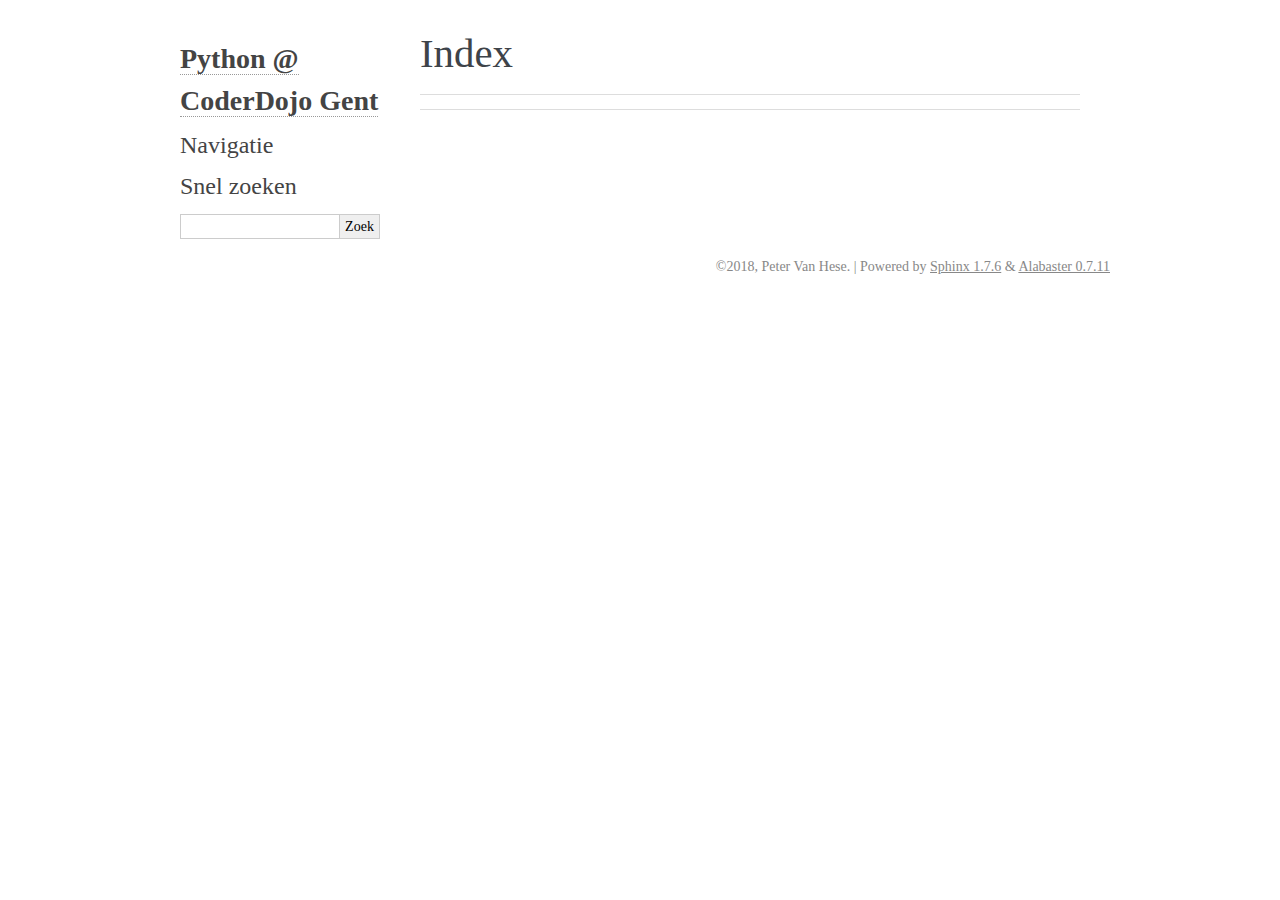
==== docs/_build/html/genindex.html @ 2eeec35a "Init" ====
<!DOCTYPE html PUBLIC "-//W3C//DTD XHTML 1.0 Transitional//EN"
  "http://www.w3.org/TR/xhtml1/DTD/xhtml1-transitional.dtd">

<html xmlns="http://www.w3.org/1999/xhtml" lang="nl">
  <head>
    <meta http-equiv="X-UA-Compatible" content="IE=Edge" />
    <meta http-equiv="Content-Type" content="text/html; charset=utf-8" />
    <title>Index &#8212; Python @ CoderDojo Gent  documentatie</title>
    <link rel="stylesheet" href="_static/alabaster.css" type="text/css" />
    <link rel="stylesheet" href="_static/pygments.css" type="text/css" />
    <script type="text/javascript" id="documentation_options" data-url_root="./" src="_static/documentation_options.js"></script>
    <script type="text/javascript" src="_static/jquery.js"></script>
    <script type="text/javascript" src="_static/underscore.js"></script>
    <script type="text/javascript" src="_static/doctools.js"></script>
    <script type="text/javascript" src="_static/translations.js"></script>
    <link rel="index" title="Index" href="#" />
    <link rel="search" title="Zoeken" href="search.html" />
   
  <link rel="stylesheet" href="_static/custom.css" type="text/css" />
  
  
  <meta name="viewport" content="width=device-width, initial-scale=0.9, maximum-scale=0.9" />

  </head><body>
  

    <div class="document">
      <div class="documentwrapper">
        <div class="bodywrapper">
          

          <div class="body" role="main">
            

<h1 id="index">Index</h1>

<div class="genindex-jumpbox">
 
</div>


          </div>
          
        </div>
      </div>
      <div class="sphinxsidebar" role="navigation" aria-label="main navigation">
        <div class="sphinxsidebarwrapper">
<h1 class="logo"><a href="index.html">Python @ CoderDojo Gent</a></h1>








<h3>Navigatie</h3>

<div class="relations">
<h3>Related Topics</h3>
<ul>
  <li><a href="index.html">Documentation overview</a><ul>
  </ul></li>
</ul>
</div>
<div id="searchbox" style="display: none" role="search">
  <h3>Snel zoeken</h3>
    <div class="searchformwrapper">
    <form class="search" action="search.html" method="get">
      <input type="text" name="q" />
      <input type="submit" value="Zoek" />
      <input type="hidden" name="check_keywords" value="yes" />
      <input type="hidden" name="area" value="default" />
    </form>
    </div>
</div>
<script type="text/javascript">$('#searchbox').show(0);</script>
        </div>
      </div>
      <div class="clearer"></div>
    </div>
    <div class="footer">
      &copy;2018, Peter Van Hese.
      
      |
      Powered by <a href="http://sphinx-doc.org/">Sphinx 1.7.6</a>
      &amp; <a href="https://github.com/bitprophet/alabaster">Alabaster 0.7.11</a>
      
    </div>

    

    
  </body>
</html>
---- docs/_build/html/_static/alabaster.css ----
@import url("basic.css");

/* -- page layout ----------------------------------------------------------- */

body {
    font-family: Georgia, serif;
    font-size: 17px;
    background-color: #fff;
    color: #000;
    margin: 0;
    padding: 0;
}


div.document {
    width: 940px;
    margin: 30px auto 0 auto;
}

div.documentwrapper {
    float: left;
    width: 100%;
}

div.bodywrapper {
    margin: 0 0 0 220px;
}

div.sphinxsidebar {
    width: 220px;
    font-size: 14px;
    line-height: 1.5;
}

hr {
    border: 1px solid #B1B4B6;
}

div.body {
    background-color: #fff;
    color: #3E4349;
    padding: 0 30px 0 30px;
}

div.body > .section {
    text-align: left;
}

div.footer {
    width: 940px;
    margin: 20px auto 30px auto;
    font-size: 14px;
    color: #888;
    text-align: right;
}

div.footer a {
    color: #888;
}

p.caption {
    font-family: inherit;
    font-size: inherit;
}


div.relations {
    display: none;
}


div.sphinxsidebar a {
    color: #444;
    text-decoration: none;
    border-bottom: 1px dotted #999;
}

div.sphinxsidebar a:hover {
    border-bottom: 1px solid #999;
}

div.sphinxsidebarwrapper {
    padding: 18px 10px;
}

div.sphinxsidebarwrapper p.logo {
    padding: 0;
    margin: -10px 0 0 0px;
    text-align: center;
}

div.sphinxsidebarwrapper h1.logo {
    margin-top: -10px;
    text-align: center;
    margin-bottom: 5px;
    text-align: left;
}

div.sphinxsidebarwrapper h1.logo-name {
    margin-top: 0px;
}

div.sphinxsidebarwrapper p.blurb {
    margin-top: 0;
    font-style: normal;
}

div.sphinxsidebar h3,
div.sphinxsidebar h4 {
    font-family: Georgia, serif;
    color: #444;
    font-size: 24px;
    font-weight: normal;
    margin: 0 0 5px 0;
    padding: 0;
}

div.sphinxsidebar h4 {
    font-size: 20px;
}

div.sphinxsidebar h3 a {
    color: #444;
}

div.sphinxsidebar p.logo a,
div.sphinxsidebar h3 a,
div.sphinxsidebar p.logo a:hover,
div.sphinxsidebar h3 a:hover {
    border: none;
}

div.sphinxsidebar p {
    color: #555;
    margin: 10px 0;
}

div.sphinxsidebar ul {
    margin: 10px 0;
    padding: 0;
    color: #000;
}

div.sphinxsidebar ul li.toctree-l1 > a {
    font-size: 120%;
}

div.sphinxsidebar ul li.toctree-l2 > a {
    font-size: 110%;
}

div.sphinxsidebar input {
    border: 1px solid #CCC;
    font-family: Georgia, serif;
    font-size: 1em;
}

div.sphinxsidebar hr {
    border: none;
    height: 1px;
    color: #AAA;
    background: #AAA;

    text-align: left;
    margin-left: 0;
    width: 50%;
}

/* -- body styles ----------------------------------------------------------- */

a {
    color: #004B6B;
    text-decoration: underline;
}

a:hover {
    color: #6D4100;
    text-decoration: underline;
}

div.body h1,
div.body h2,
div.body h3,
div.body h4,
div.body h5,
div.body h6 {
    font-family: Georgia, serif;
    font-weight: normal;
    margin: 30px 0px 10px 0px;
    padding: 0;
}

div.body h1 { margin-top: 0; padding-top: 0; font-size: 240%; }
div.body h2 { font-size: 180%; }
div.body h3 { font-size: 150%; }
div.body h4 { font-size: 130%; }
div.body h5 { font-size: 100%; }
div.body h6 { font-size: 100%; }

a.headerlink {
    color: #DDD;
    padding: 0 4px;
    text-decoration: none;
}

a.headerlink:hover {
    color: #444;
    background: #EAEAEA;
}

div.body p, div.body dd, div.body li {
    line-height: 1.4em;
}

div.admonition {
    margin: 20px 0px;
    padding: 10px 30px;
    background-color: #EEE;
    border: 1px solid #CCC;
}

div.admonition tt.xref, div.admonition code.xref, div.admonition a tt {
    background-color: #FBFBFB;
    border-bottom: 1px solid #fafafa;
}

div.admonition p.admonition-title {
    font-family: Georgia, serif;
    font-weight: normal;
    font-size: 24px;
    margin: 0 0 10px 0;
    padding: 0;
    line-height: 1;
}

div.admonition p.last {
    margin-bottom: 0;
}

div.highlight {
    background-color: #fff;
}

dt:target, .highlight {
    background: #FAF3E8;
}

div.warning {
    background-color: #FCC;
    border: 1px solid #FAA;
}

div.danger {
    background-color: #FCC;
    border: 1px solid #FAA;
    -moz-box-shadow: 2px 2px 4px #D52C2C;
    -webkit-box-shadow: 2px 2px 4px #D52C2C;
    box-shadow: 2px 2px 4px #D52C2C;
}

div.error {
    background-color: #FCC;
    border: 1px solid #FAA;
    -moz-box-shadow: 2px 2px 4px #D52C2C;
    -webkit-box-shadow: 2px 2px 4px #D52C2C;
    box-shadow: 2px 2px 4px #D52C2C;
}

div.caution {
    background-color: #FCC;
    border: 1px solid #FAA;
}

div.attention {
    background-color: #FCC;
    border: 1px solid #FAA;
}

div.important {
    background-color: #EEE;
    border: 1px solid #CCC;
}

div.note {
    background-color: #EEE;
    border: 1px solid #CCC;
}

div.tip {
    background-color: #EEE;
    border: 1px solid #CCC;
}

div.hint {
    background-color: #EEE;
    border: 1px solid #CCC;
}

div.seealso {
    background-color: #EEE;
    border: 1px solid #CCC;
}

div.topic {
    background-color: #EEE;
}

p.admonition-title {
    display: inline;
}

p.admonition-title:after {
    content: ":";
}

pre, tt, code {
    font-family: 'Consolas', 'Menlo', 'Deja Vu Sans Mono', 'Bitstream Vera Sans Mono', monospace;
    font-size: 0.9em;
}

.hll {
    background-color: #FFC;
    margin: 0 -12px;
    padding: 0 12px;
    display: block;
}

img.screenshot {
}

tt.descname, tt.descclassname, code.descname, code.descclassname {
    font-size: 0.95em;
}

tt.descname, code.descname {
    padding-right: 0.08em;
}

img.screenshot {
    -moz-box-shadow: 2px 2px 4px #EEE;
    -webkit-box-shadow: 2px 2px 4px #EEE;
    box-shadow: 2px 2px 4px #EEE;
}

table.docutils {
    border: 1px solid #888;
    -moz-box-shadow: 2px 2px 4px #EEE;
    -webkit-box-shadow: 2px 2px 4px #EEE;
    box-shadow: 2px 2px 4px #EEE;
}

table.docutils td, table.docutils th {
    border: 1px solid #888;
    padding: 0.25em 0.7em;
}

table.field-list, table.footnote {
    border: none;
    -moz-box-shadow: none;
    -webkit-box-shadow: none;
    box-shadow: none;
}

table.footnote {
    margin: 15px 0;
    width: 100%;
    border: 1px solid #EEE;
    background: #FDFDFD;
    font-size: 0.9em;
}

table.footnote + table.footnote {
    margin-top: -15px;
    border-top: none;
}

table.field-list th {
    padding: 0 0.8em 0 0;
}

table.field-list td {
    padding: 0;
}

table.field-list p {
    margin-bottom: 0.8em;
}

/* Cloned from
 * https://github.com/sphinx-doc/sphinx/commit/ef60dbfce09286b20b7385333d63a60321784e68
 */
.field-name {
    -moz-hyphens: manual;
    -ms-hyphens: manual;
    -webkit-hyphens: manual;
    hyphens: manual;
}

table.footnote td.label {
    width: .1px;
    padding: 0.3em 0 0.3em 0.5em;
}

table.footnote td {
    padding: 0.3em 0.5em;
}

dl {
    margin: 0;
    padding: 0;
}

dl dd {
    margin-left: 30px;
}

blockquote {
    margin: 0 0 0 30px;
    padding: 0;
}

ul, ol {
    /* Matches the 30px from the narrow-screen "li > ul" selector below */
    margin: 10px 0 10px 30px;
    padding: 0;
}

pre {
    background: #EEE;
    padding: 7px 30px;
    margin: 15px 0px;
    line-height: 1.3em;
}

div.viewcode-block:target {
    background: #ffd;
}

dl pre, blockquote pre, li pre {
    margin-left: 0;
    padding-left: 30px;
}

tt, code {
    background-color: #ecf0f3;
    color: #222;
    /* padding: 1px 2px; */
}

tt.xref, code.xref, a tt {
    background-color: #FBFBFB;
    border-bottom: 1px solid #fff;
}

a.reference {
    text-decoration: none;
    border-bottom: 1px dotted #004B6B;
}

/* Don't put an underline on images */
a.image-reference, a.image-reference:hover {
    border-bottom: none;
}

a.reference:hover {
    border-bottom: 1px solid #6D4100;
}

a.footnote-reference {
    text-decoration: none;
    font-size: 0.7em;
    vertical-align: top;
    border-bottom: 1px dotted #004B6B;
}

a.footnote-reference:hover {
    border-bottom: 1px solid #6D4100;
}

a:hover tt, a:hover code {
    background: #EEE;
}


@media screen and (max-width: 870px) {

    div.sphinxsidebar {
    	display: none;
    }

    div.document {
       width: 100%;

    }

    div.documentwrapper {
    	margin-left: 0;
    	margin-top: 0;
    	margin-right: 0;
    	margin-bottom: 0;
    }

    div.bodywrapper {
    	margin-top: 0;
    	margin-right: 0;
    	margin-bottom: 0;
    	margin-left: 0;
    }

    ul {
    	margin-left: 0;
    }

	li > ul {
        /* Matches the 30px from the "ul, ol" selector above */
		margin-left: 30px;
	}

    .document {
    	width: auto;
    }

    .footer {
    	width: auto;
    }

    .bodywrapper {
    	margin: 0;
    }

    .footer {
    	width: auto;
    }

    .github {
        display: none;
    }



}



@media screen and (max-width: 875px) {

    body {
        margin: 0;
        padding: 20px 30px;
    }

    div.documentwrapper {
        float: none;
        background: #fff;
    }

    div.sphinxsidebar {
        display: block;
        float: none;
        width: 102.5%;
        margin: 50px -30px -20px -30px;
        padding: 10px 20px;
        background: #333;
        color: #FFF;
    }

    div.sphinxsidebar h3, div.sphinxsidebar h4, div.sphinxsidebar p,
    div.sphinxsidebar h3 a {
        color: #fff;
    }

    div.sphinxsidebar a {
        color: #AAA;
    }

    div.sphinxsidebar p.logo {
        display: none;
    }

    div.document {
        width: 100%;
        margin: 0;
    }

    div.footer {
        display: none;
    }

    div.bodywrapper {
        margin: 0;
    }

    div.body {
        min-height: 0;
        padding: 0;
    }

    .rtd_doc_footer {
        display: none;
    }

    .document {
        width: auto;
    }

    .footer {
        width: auto;
    }

    .footer {
        width: auto;
    }

    .github {
        display: none;
    }
}


/* misc. */

.revsys-inline {
    display: none!important;
}

/* Make nested-list/multi-paragraph items look better in Releases changelog
 * pages. Without this, docutils' magical list fuckery causes inconsistent
 * formatting between different release sub-lists.
 */
div#changelog > div.section > ul > li > p:only-child {
    margin-bottom: 0;
}

/* Hide fugly table cell borders in ..bibliography:: directive output */
table.docutils.citation, table.docutils.citation td, table.docutils.citation th {
  border: none;
  /* Below needed in some edge cases; if not applied, bottom shadows appear */
  -moz-box-shadow: none;
  -webkit-box-shadow: none;
  box-shadow: none;
}


/* relbar */

.related {
    line-height: 30px;
    width: 100%;
    font-size: 0.9rem;
}

.related.top {
    border-bottom: 1px solid #EEE;
    margin-bottom: 20px;
}

.related.bottom {
    border-top: 1px solid #EEE;
}

.related ul {
    padding: 0;
    margin: 0;
    list-style: none;
}

.related li {
    display: inline;
}

nav#rellinks {
    float: right;
}

nav#rellinks li+li:before {
    content: "|";
}

nav#breadcrumbs li+li:before {
    content: "\00BB";
}

/* Hide certain items when printing */
@media print {
    div.related {
        display: none;
    }
}
---- docs/_build/html/_static/pygments.css ----
.highlight .hll { background-color: #ffffcc }
.highlight  { background: #eeffcc; }
.highlight .c { color: #408090; font-style: italic } /* Comment */
.highlight .err { border: 1px solid #FF0000 } /* Error */
.highlight .k { color: #007020; font-weight: bold } /* Keyword */
.highlight .o { color: #666666 } /* Operator */
.highlight .ch { color: #408090; font-style: italic } /* Comment.Hashbang */
.highlight .cm { color: #408090; font-style: italic } /* Comment.Multiline */
.highlight .cp { color: #007020 } /* Comment.Preproc */
.highlight .cpf { color: #408090; font-style: italic } /* Comment.PreprocFile */
.highlight .c1 { color: #408090; font-style: italic } /* Comment.Single */
.highlight .cs { color: #408090; background-color: #fff0f0 } /* Comment.Special */
.highlight .gd { color: #A00000 } /* Generic.Deleted */
.highlight .ge { font-style: italic } /* Generic.Emph */
.highlight .gr { color: #FF0000 } /* Generic.Error */
.highlight .gh { color: #000080; font-weight: bold } /* Generic.Heading */
.highlight .gi { color: #00A000 } /* Generic.Inserted */
.highlight .go { color: #333333 } /* Generic.Output */
.highlight .gp { color: #c65d09; font-weight: bold } /* Generic.Prompt */
.highlight .gs { font-weight: bold } /* Generic.Strong */
.highlight .gu { color: #800080; font-weight: bold } /* Generic.Subheading */
.highlight .gt { color: #0044DD } /* Generic.Traceback */
.highlight .kc { color: #007020; font-weight: bold } /* Keyword.Constant */
.highlight .kd { color: #007020; font-weight: bold } /* Keyword.Declaration */
.highlight .kn { color: #007020; font-weight: bold } /* Keyword.Namespace */
.highlight .kp { color: #007020 } /* Keyword.Pseudo */
.highlight .kr { color: #007020; font-weight: bold } /* Keyword.Reserved */
.highlight .kt { color: #902000 } /* Keyword.Type */
.highlight .m { color: #208050 } /* Literal.Number */
.highlight .s { color: #4070a0 } /* Literal.String */
.highlight .na { color: #4070a0 } /* Name.Attribute */
.highlight .nb { color: #007020 } /* Name.Builtin */
.highlight .nc { color: #0e84b5; font-weight: bold } /* Name.Class */
.highlight .no { color: #60add5 } /* Name.Constant */
.highlight .nd { color: #555555; font-weight: bold } /* Name.Decorator */
.highlight .ni { color: #d55537; font-weight: bold } /* Name.Entity */
.highlight .ne { color: #007020 } /* Name.Exception */
.highlight .nf { color: #06287e } /* Name.Function */
.highlight .nl { color: #002070; font-weight: bold } /* Name.Label */
.highlight .nn { color: #0e84b5; font-weight: bold } /* Name.Namespace */
.highlight .nt { color: #062873; font-weight: bold } /* Name.Tag */
.highlight .nv { color: #bb60d5 } /* Name.Variable */
.highlight .ow { color: #007020; font-weight: bold } /* Operator.Word */
.highlight .w { color: #bbbbbb } /* Text.Whitespace */
.highlight .mb { color: #208050 } /* Literal.Number.Bin */
.highlight .mf { color: #208050 } /* Literal.Number.Float */
.highlight .mh { color: #208050 } /* Literal.Number.Hex */
.highlight .mi { color: #208050 } /* Literal.Number.Integer */
.highlight .mo { color: #208050 } /* Literal.Number.Oct */
.highlight .sa { color: #4070a0 } /* Literal.String.Affix */
.highlight .sb { color: #4070a0 } /* Literal.String.Backtick */
.highlight .sc { color: #4070a0 } /* Literal.String.Char */
.highlight .dl { color: #4070a0 } /* Literal.String.Delimiter */
.highlight .sd { color: #4070a0; font-style: italic } /* Literal.String.Doc */
.highlight .s2 { color: #4070a0 } /* Literal.String.Double */
.highlight .se { color: #4070a0; font-weight: bold } /* Literal.String.Escape */
.highlight .sh { color: #4070a0 } /* Literal.String.Heredoc */
.highlight .si { color: #70a0d0; font-style: italic } /* Literal.String.Interpol */
.highlight .sx { color: #c65d09 } /* Literal.String.Other */
.highlight .sr { color: #235388 } /* Literal.String.Regex */
.highlight .s1 { color: #4070a0 } /* Literal.String.Single */
.highlight .ss { color: #517918 } /* Literal.String.Symbol */
.highlight .bp { color: #007020 } /* Name.Builtin.Pseudo */
.highlight .fm { color: #06287e } /* Name.Function.Magic */
.highlight .vc { color: #bb60d5 } /* Name.Variable.Class */
.highlight .vg { color: #bb60d5 } /* Name.Variable.Global */
.highlight .vi { color: #bb60d5 } /* Name.Variable.Instance */
.highlight .vm { color: #bb60d5 } /* Name.Variable.Magic */
.highlight .il { color: #208050 } /* Literal.Number.Integer.Long */
---- docs/_build/html/_static/custom.css ----
/* This file intentionally left blank. */
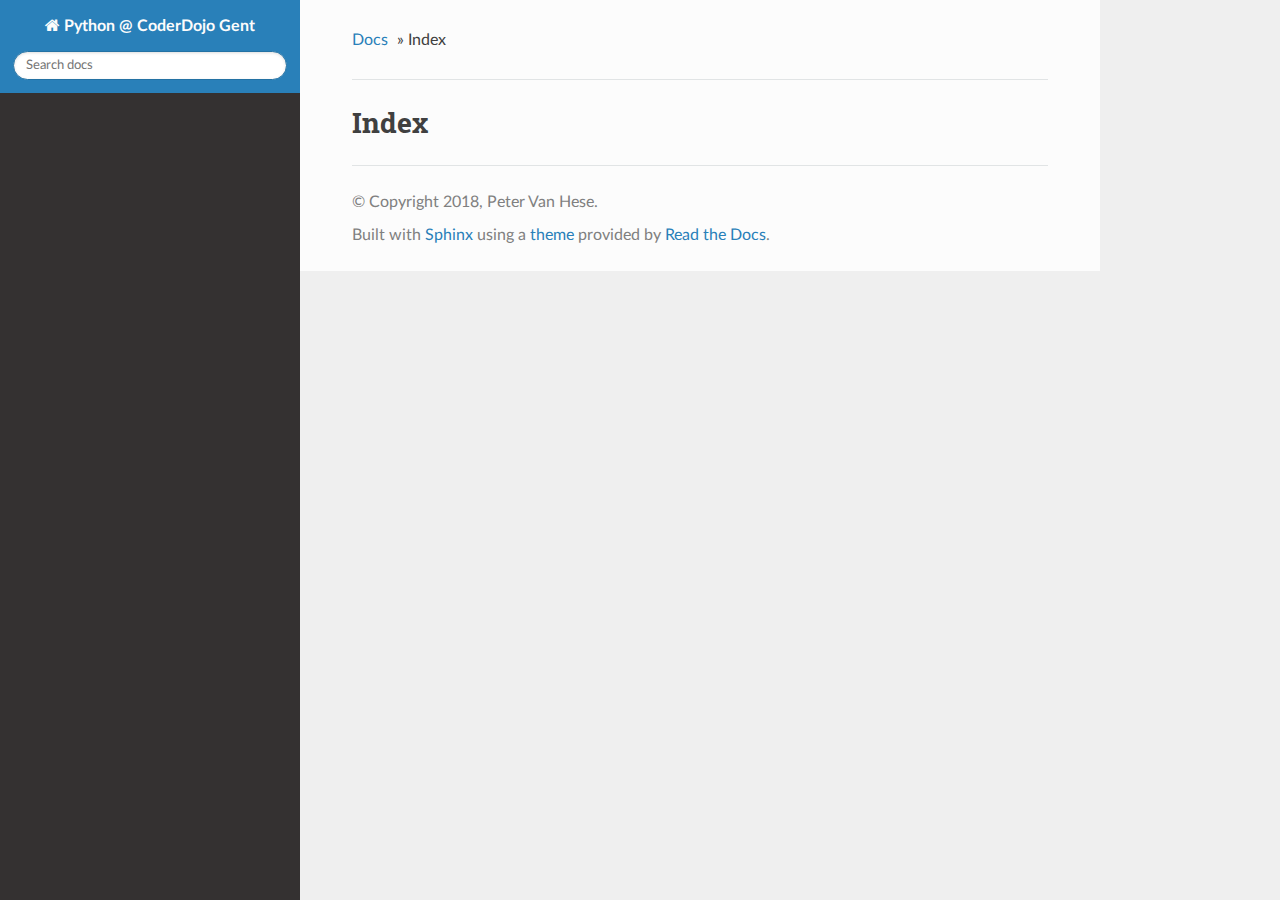
==== commit 21b7bba2: "Use Read the Docs theme locally" ====
--- a/docs/_build/html/genindex.html
+++ b/docs/_build/html/genindex.html
@@ -1,37 +1,143 @@
 
 
-<!DOCTYPE html PUBLIC "-//W3C//DTD XHTML 1.0 Transitional//EN"
-  "http://www.w3.org/TR/xhtml1/DTD/xhtml1-transitional.dtd">
-
-<html xmlns="http://www.w3.org/1999/xhtml" lang="nl">
-  <head>
-    <meta http-equiv="X-UA-Compatible" content="IE=Edge" />
-    <meta http-equiv="Content-Type" content="text/html; charset=utf-8" />
-    <title>Index &#8212; Python @ CoderDojo Gent  documentatie</title>
-    <link rel="stylesheet" href="_static/alabaster.css" type="text/css" />
-    <link rel="stylesheet" href="_static/pygments.css" type="text/css" />
-    <script type="text/javascript" id="documentation_options" data-url_root="./" src="_static/documentation_options.js"></script>
-    <script type="text/javascript" src="_static/jquery.js"></script>
-    <script type="text/javascript" src="_static/underscore.js"></script>
-    <script type="text/javascript" src="_static/doctools.js"></script>
-    <script type="text/javascript" src="_static/translations.js"></script>
+
+<!DOCTYPE html>
+<!--[if IE 8]><html class="no-js lt-ie9" lang="nl" > <![endif]-->
+<!--[if gt IE 8]><!--> <html class="no-js" lang="nl" > <!--<![endif]-->
+<head>
+  <meta charset="utf-8">
+  
+  <meta name="viewport" content="width=device-width, initial-scale=1.0">
+  
+  <title>Index &mdash; Python @ CoderDojo Gent  documentatie</title>
+  
+
+  
+  
+  
+  
+
+  
+
+  
+  
+    
+
+  
+
+  <link rel="stylesheet" href="_static/css/theme.css" type="text/css" />
+  <link rel="stylesheet" href="_static/pygments.css" type="text/css" />
     <link rel="index" title="Index" href="#" />
-    <link rel="search" title="Zoeken" href="search.html" />
+    <link rel="search" title="Zoeken" href="search.html" /> 
+
+  
+  <script src="_static/js/modernizr.min.js"></script>
+
+</head>
+
+<body class="wy-body-for-nav">
+
    
-  <link rel="stylesheet" href="_static/custom.css" type="text/css" />
-  
-  
-  <meta name="viewport" content="width=device-width, initial-scale=0.9, maximum-scale=0.9" />
-
-  </head><body>
-  
-
-    <div class="document">
-      <div class="documentwrapper">
-        <div class="bodywrapper">
-          
-
-          <div class="body" role="main">
+  <div class="wy-grid-for-nav">
+
+    
+    <nav data-toggle="wy-nav-shift" class="wy-nav-side">
+      <div class="wy-side-scroll">
+        <div class="wy-side-nav-search">
+          
+
+          
+            <a href="index.html" class="icon icon-home"> Python @ CoderDojo Gent
+          
+
+          
+          </a>
+
+          
+            
+            
+          
+
+          
+<div role="search">
+  <form id="rtd-search-form" class="wy-form" action="search.html" method="get">
+    <input type="text" name="q" placeholder="Search docs" />
+    <input type="hidden" name="check_keywords" value="yes" />
+    <input type="hidden" name="area" value="default" />
+  </form>
+</div>
+
+          
+        </div>
+
+        <div class="wy-menu wy-menu-vertical" data-spy="affix" role="navigation" aria-label="main navigation">
+          
+            
+            
+              
+            
+            
+              <!-- Local TOC -->
+              <div class="local-toc"></div>
+            
+          
+        </div>
+      </div>
+    </nav>
+
+    <section data-toggle="wy-nav-shift" class="wy-nav-content-wrap">
+
+      
+      <nav class="wy-nav-top" aria-label="top navigation">
+        
+          <i data-toggle="wy-nav-top" class="fa fa-bars"></i>
+          <a href="index.html">Python @ CoderDojo Gent</a>
+        
+      </nav>
+
+
+      <div class="wy-nav-content">
+        
+        <div class="rst-content">
+        
+          
+
+
+
+
+
+
+
+
+
+
+
+
+
+
+
+<div role="navigation" aria-label="breadcrumbs navigation">
+
+  <ul class="wy-breadcrumbs">
+    
+      <li><a href="index.html">Docs</a> &raquo;</li>
+        
+      <li>Index</li>
+    
+    
+      <li class="wy-breadcrumbs-aside">
+        
+            
+        
+      </li>
+    
+  </ul>
+
+  
+  <hr/>
+</div>
+          <div role="main" class="document" itemscope="itemscope" itemtype="http://schema.org/Article">
+           <div itemprop="articleBody">
             
 
 <h1 id="index">Index</h1>
@@ -41,57 +147,60 @@
 </div>
 
 
+           </div>
+           
           </div>
-          
+          <footer>
+  
+
+  <hr/>
+
+  <div role="contentinfo">
+    <p>
+        &copy; Copyright 2018, Peter Van Hese.
+
+    </p>
+  </div>
+  Built with <a href="http://sphinx-doc.org/">Sphinx</a> using a <a href="https://github.com/rtfd/sphinx_rtd_theme">theme</a> provided by <a href="https://readthedocs.org">Read the Docs</a>. 
+
+</footer>
+
         </div>
       </div>
-      <div class="sphinxsidebar" role="navigation" aria-label="main navigation">
-        <div class="sphinxsidebarwrapper">
-<h1 class="logo"><a href="index.html">Python @ CoderDojo Gent</a></h1>
-
-
-
-
-
-
-
-
-<h3>Navigatie</h3>
-
-<div class="relations">
-<h3>Related Topics</h3>
-<ul>
-  <li><a href="index.html">Documentation overview</a><ul>
-  </ul></li>
-</ul>
-</div>
-<div id="searchbox" style="display: none" role="search">
-  <h3>Snel zoeken</h3>
-    <div class="searchformwrapper">
-    <form class="search" action="search.html" method="get">
-      <input type="text" name="q" />
-      <input type="submit" value="Zoek" />
-      <input type="hidden" name="check_keywords" value="yes" />
-      <input type="hidden" name="area" value="default" />
-    </form>
-    </div>
-</div>
-<script type="text/javascript">$('#searchbox').show(0);</script>
-        </div>
-      </div>
-      <div class="clearer"></div>
-    </div>
-    <div class="footer">
-      &copy;2018, Peter Van Hese.
-      
-      |
-      Powered by <a href="http://sphinx-doc.org/">Sphinx 1.7.6</a>
-      &amp; <a href="https://github.com/bitprophet/alabaster">Alabaster 0.7.11</a>
-      
-    </div>
-
-    
-
-    
-  </body>
+
+    </section>
+
+  </div>
+  
+
+
+  
+
+    <script type="text/javascript">
+        var DOCUMENTATION_OPTIONS = {
+            URL_ROOT:'./',
+            VERSION:'',
+            LANGUAGE:'nl',
+            COLLAPSE_INDEX:false,
+            FILE_SUFFIX:'.html',
+            HAS_SOURCE:  true,
+            SOURCELINK_SUFFIX: '.txt'
+        };
+    </script>
+      <script type="text/javascript" src="_static/jquery.js"></script>
+      <script type="text/javascript" src="_static/underscore.js"></script>
+      <script type="text/javascript" src="_static/doctools.js"></script>
+      <script type="text/javascript" src="_static/translations.js"></script>
+
+  
+
+  <script type="text/javascript" src="_static/js/theme.js"></script>
+
+  <script type="text/javascript">
+      jQuery(function () {
+          SphinxRtdTheme.Navigation.enable(true);
+      });
+  </script> 
+
+</body>
 </html>--- a/docs/_build/html/_static/css/theme.css
+++ b/docs/_build/html/_static/css/theme.css
@@ -0,0 +1,6 @@
+/* sphinx_rtd_theme version 0.4.1 | MIT license */
+/* Built 20180727 10:07 */
+*{-webkit-box-sizing:border-box;-moz-box-sizing:border-box;box-sizing:border-box}article,aside,details,figcaption,figure,footer,header,hgroup,nav,section{display:block}audio,canvas,video{display:inline-block;*display:inline;*zoom:1}audio:not([controls]){display:none}[hidden]{display:none}*{-webkit-box-sizing:border-box;-moz-box-sizing:border-box;box-sizing:border-box}html{font-size:100%;-webkit-text-size-adjust:100%;-ms-text-size-adjust:100%}body{margin:0}a:hover,a:active{outline:0}abbr[title]{border-bottom:1px dotted}b,strong{font-weight:bold}blockquote{margin:0}dfn{font-style:italic}ins{background:#ff9;color:#000;text-decoration:none}mark{background:#ff0;color:#000;font-style:italic;font-weight:bold}pre,code,.rst-content tt,.rst-content code,kbd,samp{font-family:monospace,serif;_font-family:"courier new",monospace;font-size:1em}pre{white-space:pre}q{quotes:none}q:before,q:after{content:"";content:none}small{font-size:85%}sub,sup{font-size:75%;line-height:0;position:relative;vertical-align:baseline}sup{top:-0.5em}sub{bottom:-0.25em}ul,ol,dl{margin:0;padding:0;list-style:none;list-style-image:none}li{list-style:none}dd{margin:0}img{border:0;-ms-interpolation-mode:bicubic;vertical-align:middle;max-width:100%}svg:not(:root){overflow:hidden}figure{margin:0}form{margin:0}fieldset{border:0;margin:0;padding:0}label{cursor:pointer}legend{border:0;*margin-left:-7px;padding:0;white-space:normal}button,input,select,textarea{font-size:100%;margin:0;vertical-align:baseline;*vertical-align:middle}button,input{line-height:normal}button,input[type="button"],input[type="reset"],input[type="submit"]{cursor:pointer;-webkit-appearance:button;*overflow:visible}button[disabled],input[disabled]{cursor:default}input[type="checkbox"],input[type="radio"]{box-sizing:border-box;padding:0;*width:13px;*height:13px}input[type="search"]{-webkit-appearance:textfield;-moz-box-sizing:content-box;-webkit-box-sizing:content-box;box-sizing:content-box}input[type="search"]::-webkit-search-decoration,input[type="search"]::-webkit-search-cancel-button{-webkit-appearance:none}button::-moz-focus-inner,input::-moz-focus-inner{border:0;padding:0}textarea{overflow:auto;vertical-align:top;resize:vertical}table{border-collapse:collapse;border-spacing:0}td{vertical-align:top}.chromeframe{margin:.2em 0;background:#ccc;color:#000;padding:.2em 0}.ir{display:block;border:0;text-indent:-999em;overflow:hidden;background-color:transparent;background-repeat:no-repeat;text-align:left;direction:ltr;*line-height:0}.ir br{display:none}.hidden{display:none !important;visibility:hidden}.visuallyhidden{border:0;clip:rect(0 0 0 0);height:1px;margin:-1px;overflow:hidden;padding:0;position:absolute;width:1px}.visuallyhidden.focusable:active,.visuallyhidden.focusable:focus{clip:auto;height:auto;margin:0;overflow:visible;position:static;width:auto}.invisible{visibility:hidden}.relative{position:relative}big,small{font-size:100%}@media print{html,body,section{background:none !important}*{box-shadow:none !important;text-shadow:none !important;filter:none !important;-ms-filter:none !important}a,a:visited{text-decoration:underline}.ir a:after,a[href^="javascript:"]:after,a[href^="#"]:after{content:""}pre,blockquote{page-break-inside:avoid}thead{display:table-header-group}tr,img{page-break-inside:avoid}img{max-width:100% !important}@page{margin:.5cm}p,h2,.rst-content .toctree-wrapper p.caption,h3{orphans:3;widows:3}h2,.rst-content .toctree-wrapper p.caption,h3{page-break-after:avoid}}.fa:before,.wy-menu-vertical li span.toctree-expand:before,.wy-menu-vertical li.on a span.toctree-expand:before,.wy-menu-vertical li.current>a span.toctree-expand:before,.rst-content .admonition-title:before,.rst-content h1 .headerlink:before,.rst-content h2 .headerlink:before,.rst-content h3 .headerlink:before,.rst-content h4 .headerlink:before,.rst-content h5 .headerlink:before,.rst-content h6 .headerlink:before,.rst-content dl dt .headerlink:before,.rst-content p.caption .headerlink:before,.rst-content table>caption .headerlink:before,.rst-content tt.download span:first-child:before,.rst-content code.download span:first-child:before,.icon:before,.wy-dropdown .caret:before,.wy-inline-validate.wy-inline-validate-success .wy-input-context:before,.wy-inline-validate.wy-inline-validate-danger .wy-input-context:before,.wy-inline-validate.wy-inline-validate-warning .wy-input-context:before,.wy-inline-validate.wy-inline-validate-info .wy-input-context:before,.wy-alert,.rst-content .note,.rst-content .attention,.rst-content .caution,.rst-content .danger,.rst-content .error,.rst-content .hint,.rst-content .important,.rst-content .tip,.rst-content .warning,.rst-content .seealso,.rst-content .admonition-todo,.rst-content .admonition,.btn,input[type="text"],input[type="password"],input[type="email"],input[type="url"],input[type="date"],input[type="month"],input[type="time"],input[type="datetime"],input[type="datetime-local"],input[type="week"],input[type="number"],input[type="search"],input[type="tel"],input[type="color"],select,textarea,.wy-menu-vertical li.on a,.wy-menu-vertical li.current>a,.wy-side-nav-search>a,.wy-side-nav-search .wy-dropdown>a,.wy-nav-top a{-webkit-font-smoothing:antialiased}.clearfix{*zoom:1}.clearfix:before,.clearfix:after{display:table;content:""}.clearfix:after{clear:both}/*!
+ *  Font Awesome 4.7.0 by @davegandy - http://fontawesome.io - @fontawesome
+ *  License - http://fontawesome.io/license (Font: SIL OFL 1.1, CSS: MIT License)
+ */@font-face{font-family:'FontAwesome';src:url("../fonts/fontawesome-webfont.eot?v=4.7.0");src:url("../fonts/fontawesome-webfont.eot?#iefix&v=4.7.0") format("embedded-opentype"),url("../fonts/fontawesome-webfont.woff2?v=4.7.0") format("woff2"),url("../fonts/fontawesome-webfont.woff?v=4.7.0") format("woff"),url("../fonts/fontawesome-webfont.ttf?v=4.7.0") format("truetype"),url("../fonts/fontawesome-webfont.svg?v=4.7.0#fontawesomeregular") format("svg");font-weight:normal;font-style:normal}.fa,.wy-menu-vertical li span.toctree-expand,.wy-menu-vertical li.on a span.toctree-expand,.wy-menu-vertical li.current>a span.toctree-expand,.rst-content .admonition-title,.rst-content h1 .headerlink,.rst-content h2 .headerlink,.rst-content h3 .headerlink,.rst-content h4 .headerlink,.rst-content h5 .headerlink,.rst-content h6 .headerlink,.rst-content dl dt .headerlink,.rst-content p.caption .headerlink,.rst-content table>caption .headerlink,.rst-content tt.download span:first-child,.rst-content code.download span:first-child,.icon{display:inline-block;font:normal normal normal 14px/1 FontAwesome;font-size:inherit;text-rendering:auto;-webkit-font-smoothing:antialiased;-moz-osx-font-smoothing:grayscale}.fa-lg{font-size:1.3333333333em;line-height:.75em;vertical-align:-15%}.fa-2x{font-size:2em}.fa-3x{font-size:3em}.fa-4x{font-size:4em}.fa-5x{font-size:5em}.fa-fw{width:1.2857142857em;text-align:center}.fa-ul{padding-left:0;margin-left:2.1428571429em;list-style-type:none}.fa-ul>li{position:relative}.fa-li{position:absolute;left:-2.1428571429em;width:2.1428571429em;top:.1428571429em;text-align:center}.fa-li.fa-lg{left:-1.8571428571em}.fa-border{padding:.2em .25em .15em;border:solid 0.08em #eee;border-radius:.1em}.fa-pull-left{float:left}.fa-pull-right{float:right}.fa.fa-pull-left,.wy-menu-vertical li span.fa-pull-left.toctree-expand,.wy-menu-vertical li.on a span.fa-pull-left.toctree-expand,.wy-menu-vertical li.current>a span.fa-pull-left.toctree-expand,.rst-content .fa-pull-left.admonition-title,.rst-content h1 .fa-pull-left.headerlink,.rst-content h2 .fa-pull-left.headerlink,.rst-content h3 .fa-pull-left.headerlink,.rst-content h4 .fa-pull-left.headerlink,.rst-content h5 .fa-pull-left.headerlink,.rst-content h6 .fa-pull-left.headerlink,.rst-content dl dt .fa-pull-left.headerlink,.rst-content p.caption .fa-pull-left.headerlink,.rst-content table>caption .fa-pull-left.headerlink,.rst-content tt.download span.fa-pull-left:first-child,.rst-content code.download span.fa-pull-left:first-child,.fa-pull-left.icon{margin-right:.3em}.fa.fa-pull-right,.wy-menu-vertical li span.fa-pull-right.toctree-expand,.wy-menu-vertical li.on a span.fa-pull-right.toctree-expand,.wy-menu-vertical li.current>a span.fa-pull-right.toctree-expand,.rst-content .fa-pull-right.admonition-title,.rst-content h1 .fa-pull-right.headerlink,.rst-content h2 .fa-pull-right.headerlink,.rst-content h3 .fa-pull-right.headerlink,.rst-content h4 .fa-pull-right.headerlink,.rst-content h5 .fa-pull-right.headerlink,.rst-content h6 .fa-pull-right.headerlink,.rst-content dl dt .fa-pull-right.headerlink,.rst-content p.caption .fa-pull-right.headerlink,.rst-content table>caption .fa-pull-right.headerlink,.rst-content tt.download span.fa-pull-right:first-child,.rst-content code.download span.fa-pull-right:first-child,.fa-pull-right.icon{margin-left:.3em}.pull-right{float:right}.pull-left{float:left}.fa.pull-left,.wy-menu-vertical li span.pull-left.toctree-expand,.wy-menu-vertical li.on a span.pull-left.toctree-expand,.wy-menu-vertical li.current>a span.pull-left.toctree-expand,.rst-content .pull-left.admonition-title,.rst-content h1 .pull-left.headerlink,.rst-content h2 .pull-left.headerlink,.rst-content h3 .pull-left.headerlink,.rst-content h4 .pull-left.headerlink,.rst-content h5 .pull-left.headerlink,.rst-content h6 .pull-left.headerlink,.rst-content dl dt .pull-left.headerlink,.rst-content p.caption .pull-left.headerlink,.rst-content table>caption .pull-left.headerlink,.rst-content tt.download span.pull-left:first-child,.rst-content code.download span.pull-left:first-child,.pull-left.icon{margin-right:.3em}.fa.pull-right,.wy-menu-vertical li span.pull-right.toctree-expand,.wy-menu-vertical li.on a span.pull-right.toctree-expand,.wy-menu-vertical li.current>a span.pull-right.toctree-expand,.rst-content .pull-right.admonition-title,.rst-content h1 .pull-right.headerlink,.rst-content h2 .pull-right.headerlink,.rst-content h3 .pull-right.headerlink,.rst-content h4 .pull-right.headerlink,.rst-content h5 .pull-right.headerlink,.rst-content h6 .pull-right.headerlink,.rst-content dl dt .pull-right.headerlink,.rst-content p.caption .pull-right.headerlink,.rst-content table>caption .pull-right.headerlink,.rst-content tt.download span.pull-right:first-child,.rst-content code.download span.pull-right:first-child,.pull-right.icon{margin-left:.3em}.fa-spin{-webkit-animation:fa-spin 2s infinite linear;animation:fa-spin 2s infinite linear}.fa-pulse{-webkit-animation:fa-spin 1s infinite steps(8);animation:fa-spin 1s infinite steps(8)}@-webkit-keyframes fa-spin{0%{-webkit-transform:rotate(0deg);transform:rotate(0deg)}100%{-webkit-transform:rotate(359deg);transform:rotate(359deg)}}@keyframes fa-spin{0%{-webkit-transform:rotate(0deg);transform:rotate(0deg)}100%{-webkit-transform:rotate(359deg);transform:rotate(359deg)}}.fa-rotate-90{-ms-filter:"progid:DXImageTransform.Microsoft.BasicImage(rotation=1)";-webkit-transform:rotate(90deg);-ms-transform:rotate(90deg);transform:rotate(90deg)}.fa-rotate-180{-ms-filter:"progid:DXImageTransform.Microsoft.BasicImage(rotation=2)";-webkit-transform:rotate(180deg);-ms-transform:rotate(180deg);transform:rotate(180deg)}.fa-rotate-270{-ms-filter:"progid:DXImageTransform.Microsoft.BasicImage(rotation=3)";-webkit-transform:rotate(270deg);-ms-transform:rotate(270deg);transform:rotate(270deg)}.fa-flip-horizontal{-ms-filter:"progid:DXImageTransform.Microsoft.BasicImage(rotation=0, mirror=1)";-webkit-transform:scale(-1, 1);-ms-transform:scale(-1, 1);transform:scale(-1, 1)}.fa-flip-vertical{-ms-filter:"progid:DXImageTransform.Microsoft.BasicImage(rotation=2, mirror=1)";-webkit-transform:scale(1, -1);-ms-transform:scale(1, -1);transform:scale(1, -1)}:root .fa-rotate-90,:root .fa-rotate-180,:root .fa-rotate-270,:root .fa-flip-horizontal,:root .fa-flip-vertical{filter:none}.fa-stack{position:relative;display:inline-block;width:2em;height:2em;line-height:2em;vertical-align:middle}.fa-stack-1x,.fa-stack-2x{position:absolute;left:0;width:100%;text-align:center}.fa-stack-1x{line-height:inherit}.fa-stack-2x{font-size:2em}.fa-inverse{color:#fff}.fa-glass:before{content:""}.fa-music:before{content:""}.fa-search:before,.icon-search:before{content:""}.fa-envelope-o:before{content:""}.fa-heart:before{content:""}.fa-star:before{content:""}.fa-star-o:before{content:""}.fa-user:before{content:""}.fa-film:before{content:""}.fa-th-large:before{content:""}.fa-th:before{content:""}.fa-th-list:before{content:""}.fa-check:before{content:""}.fa-remove:before,.fa-close:before,.fa-times:before{content:""}.fa-search-plus:before{content:""}.fa-search-minus:before{content:""}.fa-power-off:before{content:""}.fa-signal:before{content:""}.fa-gear:before,.fa-cog:before{content:""}.fa-trash-o:before{content:""}.fa-home:before,.icon-home:before{content:""}.fa-file-o:before{content:""}.fa-clock-o:before{content:""}.fa-road:before{content:""}.fa-download:before,.rst-content tt.download span:first-child:before,.rst-content code.download span:first-child:before{content:""}.fa-arrow-circle-o-down:before{content:""}.fa-arrow-circle-o-up:before{content:""}.fa-inbox:before{content:""}.fa-play-circle-o:before{content:""}.fa-rotate-right:before,.fa-repeat:before{content:""}.fa-refresh:before{content:""}.fa-list-alt:before{content:""}.fa-lock:before{content:""}.fa-flag:before{content:""}.fa-headphones:before{content:""}.fa-volume-off:before{content:""}.fa-volume-down:before{content:""}.fa-volume-up:before{content:""}.fa-qrcode:before{content:""}.fa-barcode:before{content:""}.fa-tag:before{content:""}.fa-tags:before{content:""}.fa-book:before,.icon-book:before{content:""}.fa-bookmark:before{content:""}.fa-print:before{content:""}.fa-camera:before{content:""}.fa-font:before{content:""}.fa-bold:before{content:""}.fa-italic:before{content:""}.fa-text-height:before{content:""}.fa-text-width:before{content:""}.fa-align-left:before{content:""}.fa-align-center:before{content:""}.fa-align-right:before{content:""}.fa-align-justify:before{content:""}.fa-list:before{content:""}.fa-dedent:before,.fa-outdent:before{content:""}.fa-indent:before{content:""}.fa-video-camera:before{content:""}.fa-photo:before,.fa-image:before,.fa-picture-o:before{content:""}.fa-pencil:before{content:""}.fa-map-marker:before{content:""}.fa-adjust:before{content:""}.fa-tint:before{content:""}.fa-edit:before,.fa-pencil-square-o:before{content:""}.fa-share-square-o:before{content:""}.fa-check-square-o:before{content:""}.fa-arrows:before{content:""}.fa-step-backward:before{content:""}.fa-fast-backward:before{content:""}.fa-backward:before{content:""}.fa-play:before{content:""}.fa-pause:before{content:""}.fa-stop:before{content:""}.fa-forward:before{content:""}.fa-fast-forward:before{content:""}.fa-step-forward:before{content:""}.fa-eject:before{content:""}.fa-chevron-left:before{content:""}.fa-chevron-right:before{content:""}.fa-plus-circle:before{content:""}.fa-minus-circle:before{content:""}.fa-times-circle:before,.wy-inline-validate.wy-inline-validate-danger .wy-input-context:before{content:""}.fa-check-circle:before,.wy-inline-validate.wy-inline-validate-success .wy-input-context:before{content:""}.fa-question-circle:before{content:""}.fa-info-circle:before{content:""}.fa-crosshairs:before{content:""}.fa-times-circle-o:before{content:""}.fa-check-circle-o:before{content:""}.fa-ban:before{content:""}.fa-arrow-left:before{content:""}.fa-arrow-right:before{content:""}.fa-arrow-up:before{content:""}.fa-arrow-down:before{content:""}.fa-mail-forward:before,.fa-share:before{content:""}.fa-expand:before{content:""}.fa-compress:before{content:""}.fa-plus:before{content:""}.fa-minus:before{content:""}.fa-asterisk:before{content:""}.fa-exclamation-circle:before,.wy-inline-validate.wy-inline-validate-warning .wy-input-context:before,.wy-inline-validate.wy-inline-validate-info .wy-input-context:before,.rst-content .admonition-title:before{content:""}.fa-gift:before{content:""}.fa-leaf:before{content:""}.fa-fire:before,.icon-fire:before{content:""}.fa-eye:before{content:""}.fa-eye-slash:before{content:""}.fa-warning:before,.fa-exclamation-triangle:before{content:""}.fa-plane:before{content:""}.fa-calendar:before{content:""}.fa-random:before{content:""}.fa-comment:before{content:""}.fa-magnet:before{content:""}.fa-chevron-up:before{content:""}.fa-chevron-down:before{content:""}.fa-retweet:before{content:""}.fa-shopping-cart:before{content:""}.fa-folder:before{content:""}.fa-folder-open:before{content:""}.fa-arrows-v:before{content:""}.fa-arrows-h:before{content:""}.fa-bar-chart-o:before,.fa-bar-chart:before{content:""}.fa-twitter-square:before{content:""}.fa-facebook-square:before{content:""}.fa-camera-retro:before{content:""}.fa-key:before{content:""}.fa-gears:before,.fa-cogs:before{content:""}.fa-comments:before{content:""}.fa-thumbs-o-up:before{content:""}.fa-thumbs-o-down:before{content:""}.fa-star-half:before{content:""}.fa-heart-o:before{content:""}.fa-sign-out:before{content:""}.fa-linkedin-square:before{content:""}.fa-thumb-tack:before{content:""}.fa-external-link:before{content:""}.fa-sign-in:before{content:""}.fa-trophy:before{content:""}.fa-github-square:before{content:""}.fa-upload:before{content:""}.fa-lemon-o:before{content:""}.fa-phone:before{content:""}.fa-square-o:before{content:""}.fa-bookmark-o:before{content:""}.fa-phone-square:before{content:""}.fa-twitter:before{content:""}.fa-facebook-f:before,.fa-facebook:before{content:""}.fa-github:before,.icon-github:before{content:""}.fa-unlock:before{content:""}.fa-credit-card:before{content:""}.fa-feed:before,.fa-rss:before{content:""}.fa-hdd-o:before{content:""}.fa-bullhorn:before{content:""}.fa-bell:before{content:""}.fa-certificate:before{content:""}.fa-hand-o-right:before{content:""}.fa-hand-o-left:before{content:""}.fa-hand-o-up:before{content:""}.fa-hand-o-down:before{content:""}.fa-arrow-circle-left:before,.icon-circle-arrow-left:before{content:""}.fa-arrow-circle-right:before,.icon-circle-arrow-right:before{content:""}.fa-arrow-circle-up:before{content:""}.fa-arrow-circle-down:before{content:""}.fa-globe:before{content:""}.fa-wrench:before{content:""}.fa-tasks:before{content:""}.fa-filter:before{content:""}.fa-briefcase:before{content:""}.fa-arrows-alt:before{content:""}.fa-group:before,.fa-users:before{content:""}.fa-chain:before,.fa-link:before,.icon-link:before{content:""}.fa-cloud:before{content:""}.fa-flask:before{content:""}.fa-cut:before,.fa-scissors:before{content:""}.fa-copy:before,.fa-files-o:before{content:""}.fa-paperclip:before{content:""}.fa-save:before,.fa-floppy-o:before{content:""}.fa-square:before{content:""}.fa-navicon:before,.fa-reorder:before,.fa-bars:before{content:""}.fa-list-ul:before{content:""}.fa-list-ol:before{content:""}.fa-strikethrough:before{content:""}.fa-underline:before{content:""}.fa-table:before{content:""}.fa-magic:before{content:""}.fa-truck:before{content:""}.fa-pinterest:before{content:""}.fa-pinterest-square:before{content:""}.fa-google-plus-square:before{content:""}.fa-google-plus:before{content:""}.fa-money:before{content:""}.fa-caret-down:before,.wy-dropdown .caret:before,.icon-caret-down:before{content:""}.fa-caret-up:before{content:""}.fa-caret-left:before{content:""}.fa-caret-right:before{content:""}.fa-columns:before{content:""}.fa-unsorted:before,.fa-sort:before{content:""}.fa-sort-down:before,.fa-sort-desc:before{content:""}.fa-sort-up:before,.fa-sort-asc:before{content:""}.fa-envelope:before{content:""}.fa-linkedin:before{content:""}.fa-rotate-left:before,.fa-undo:before{content:""}.fa-legal:before,.fa-gavel:before{content:""}.fa-dashboard:before,.fa-tachometer:before{content:""}.fa-comment-o:before{content:""}.fa-comments-o:before{content:""}.fa-flash:before,.fa-bolt:before{content:""}.fa-sitemap:before{content:""}.fa-umbrella:before{content:""}.fa-paste:before,.fa-clipboard:before{content:""}.fa-lightbulb-o:before{content:""}.fa-exchange:before{content:""}.fa-cloud-download:before{content:""}.fa-cloud-upload:before{content:""}.fa-user-md:before{content:""}.fa-stethoscope:before{content:""}.fa-suitcase:before{content:""}.fa-bell-o:before{content:""}.fa-coffee:before{content:""}.fa-cutlery:before{content:""}.fa-file-text-o:before{content:""}.fa-building-o:before{content:""}.fa-hospital-o:before{content:""}.fa-ambulance:before{content:""}.fa-medkit:before{content:""}.fa-fighter-jet:before{content:""}.fa-beer:before{content:""}.fa-h-square:before{content:""}.fa-plus-square:before{content:""}.fa-angle-double-left:before{content:""}.fa-angle-double-right:before{content:""}.fa-angle-double-up:before{content:""}.fa-angle-double-down:before{content:""}.fa-angle-left:before{content:""}.fa-angle-right:before{content:""}.fa-angle-up:before{content:""}.fa-angle-down:before{content:""}.fa-desktop:before{content:""}.fa-laptop:before{content:""}.fa-tablet:before{content:""}.fa-mobile-phone:before,.fa-mobile:before{content:""}.fa-circle-o:before{content:""}.fa-quote-left:before{content:""}.fa-quote-right:before{content:""}.fa-spinner:before{content:""}.fa-circle:before{content:""}.fa-mail-reply:before,.fa-reply:before{content:""}.fa-github-alt:before{content:""}.fa-folder-o:before{content:""}.fa-folder-open-o:before{content:""}.fa-smile-o:before{content:""}.fa-frown-o:before{content:""}.fa-meh-o:before{content:""}.fa-gamepad:before{content:""}.fa-keyboard-o:before{content:""}.fa-flag-o:before{content:""}.fa-flag-checkered:before{content:""}.fa-terminal:before{content:""}.fa-code:before{content:""}.fa-mail-reply-all:before,.fa-reply-all:before{content:""}.fa-star-half-empty:before,.fa-star-half-full:before,.fa-star-half-o:before{content:""}.fa-location-arrow:before{content:""}.fa-crop:before{content:""}.fa-code-fork:before{content:""}.fa-unlink:before,.fa-chain-broken:before{content:""}.fa-question:before{content:""}.fa-info:before{content:""}.fa-exclamation:before{content:""}.fa-superscript:before{content:""}.fa-subscript:before{content:""}.fa-eraser:before{content:""}.fa-puzzle-piece:before{content:""}.fa-microphone:before{content:""}.fa-microphone-slash:before{content:""}.fa-shield:before{content:""}.fa-calendar-o:before{content:""}.fa-fire-extinguisher:before{content:""}.fa-rocket:before{content:""}.fa-maxcdn:before{content:""}.fa-chevron-circle-left:before{content:""}.fa-chevron-circle-right:before{content:""}.fa-chevron-circle-up:before{content:""}.fa-chevron-circle-down:before{content:""}.fa-html5:before{content:""}.fa-css3:before{content:""}.fa-anchor:before{content:""}.fa-unlock-alt:before{content:""}.fa-bullseye:before{content:""}.fa-ellipsis-h:before{content:""}.fa-ellipsis-v:before{content:""}.fa-rss-square:before{content:""}.fa-play-circle:before{content:""}.fa-ticket:before{content:""}.fa-minus-square:before{content:""}.fa-minus-square-o:before,.wy-menu-vertical li.on a span.toctree-expand:before,.wy-menu-vertical li.current>a span.toctree-expand:before{content:""}.fa-level-up:before{content:""}.fa-level-down:before{content:""}.fa-check-square:before{content:""}.fa-pencil-square:before{content:""}.fa-external-link-square:before{content:""}.fa-share-square:before{content:""}.fa-compass:before{content:""}.fa-toggle-down:before,.fa-caret-square-o-down:before{content:""}.fa-toggle-up:before,.fa-caret-square-o-up:before{content:""}.fa-toggle-right:before,.fa-caret-square-o-right:before{content:""}.fa-euro:before,.fa-eur:before{content:""}.fa-gbp:before{content:""}.fa-dollar:before,.fa-usd:before{content:""}.fa-rupee:before,.fa-inr:before{content:""}.fa-cny:before,.fa-rmb:before,.fa-yen:before,.fa-jpy:before{content:""}.fa-ruble:before,.fa-rouble:before,.fa-rub:before{content:""}.fa-won:before,.fa-krw:before{content:""}.fa-bitcoin:before,.fa-btc:before{content:""}.fa-file:before{content:""}.fa-file-text:before{content:""}.fa-sort-alpha-asc:before{content:""}.fa-sort-alpha-desc:before{content:""}.fa-sort-amount-asc:before{content:""}.fa-sort-amount-desc:before{content:""}.fa-sort-numeric-asc:before{content:""}.fa-sort-numeric-desc:before{content:""}.fa-thumbs-up:before{content:""}.fa-thumbs-down:before{content:""}.fa-youtube-square:before{content:""}.fa-youtube:before{content:""}.fa-xing:before{content:""}.fa-xing-square:before{content:""}.fa-youtube-play:before{content:""}.fa-dropbox:before{content:""}.fa-stack-overflow:before{content:""}.fa-instagram:before{content:""}.fa-flickr:before{content:""}.fa-adn:before{content:""}.fa-bitbucket:before,.icon-bitbucket:before{content:""}.fa-bitbucket-square:before{content:""}.fa-tumblr:before{content:""}.fa-tumblr-square:before{content:""}.fa-long-arrow-down:before{content:""}.fa-long-arrow-up:before{content:""}.fa-long-arrow-left:before{content:""}.fa-long-arrow-right:before{content:""}.fa-apple:before{content:""}.fa-windows:before{content:""}.fa-android:before{content:""}.fa-linux:before{content:""}.fa-dribbble:before{content:""}.fa-skype:before{content:""}.fa-foursquare:before{content:""}.fa-trello:before{content:""}.fa-female:before{content:""}.fa-male:before{content:""}.fa-gittip:before,.fa-gratipay:before{content:""}.fa-sun-o:before{content:""}.fa-moon-o:before{content:""}.fa-archive:before{content:""}.fa-bug:before{content:""}.fa-vk:before{content:""}.fa-weibo:before{content:""}.fa-renren:before{content:""}.fa-pagelines:before{content:""}.fa-stack-exchange:before{content:""}.fa-arrow-circle-o-right:before{content:""}.fa-arrow-circle-o-left:before{content:""}.fa-toggle-left:before,.fa-caret-square-o-left:before{content:""}.fa-dot-circle-o:before{content:""}.fa-wheelchair:before{content:""}.fa-vimeo-square:before{content:""}.fa-turkish-lira:before,.fa-try:before{content:""}.fa-plus-square-o:before,.wy-menu-vertical li span.toctree-expand:before{content:""}.fa-space-shuttle:before{content:""}.fa-slack:before{content:""}.fa-envelope-square:before{content:""}.fa-wordpress:before{content:""}.fa-openid:before{content:""}.fa-institution:before,.fa-bank:before,.fa-university:before{content:""}.fa-mortar-board:before,.fa-graduation-cap:before{content:""}.fa-yahoo:before{content:""}.fa-google:before{content:""}.fa-reddit:before{content:""}.fa-reddit-square:before{content:""}.fa-stumbleupon-circle:before{content:""}.fa-stumbleupon:before{content:""}.fa-delicious:before{content:""}.fa-digg:before{content:""}.fa-pied-piper-pp:before{content:""}.fa-pied-piper-alt:before{content:""}.fa-drupal:before{content:""}.fa-joomla:before{content:""}.fa-language:before{content:""}.fa-fax:before{content:""}.fa-building:before{content:""}.fa-child:before{content:""}.fa-paw:before{content:""}.fa-spoon:before{content:""}.fa-cube:before{content:""}.fa-cubes:before{content:""}.fa-behance:before{content:""}.fa-behance-square:before{content:""}.fa-steam:before{content:""}.fa-steam-square:before{content:""}.fa-recycle:before{content:""}.fa-automobile:before,.fa-car:before{content:""}.fa-cab:before,.fa-taxi:before{content:""}.fa-tree:before{content:""}.fa-spotify:before{content:""}.fa-deviantart:before{content:""}.fa-soundcloud:before{content:""}.fa-database:before{content:""}.fa-file-pdf-o:before{content:""}.fa-file-word-o:before{content:""}.fa-file-excel-o:before{content:""}.fa-file-powerpoint-o:before{content:""}.fa-file-photo-o:before,.fa-file-picture-o:before,.fa-file-image-o:before{content:""}.fa-file-zip-o:before,.fa-file-archive-o:before{content:""}.fa-file-sound-o:before,.fa-file-audio-o:before{content:""}.fa-file-movie-o:before,.fa-file-video-o:before{content:""}.fa-file-code-o:before{content:""}.fa-vine:before{content:""}.fa-codepen:before{content:""}.fa-jsfiddle:before{content:""}.fa-life-bouy:before,.fa-life-buoy:before,.fa-life-saver:before,.fa-support:before,.fa-life-ring:before{content:""}.fa-circle-o-notch:before{content:""}.fa-ra:before,.fa-resistance:before,.fa-rebel:before{content:""}.fa-ge:before,.fa-empire:before{content:""}.fa-git-square:before{content:""}.fa-git:before{content:""}.fa-y-combinator-square:before,.fa-yc-square:before,.fa-hacker-news:before{content:""}.fa-tencent-weibo:before{content:""}.fa-qq:before{content:""}.fa-wechat:before,.fa-weixin:before{content:""}.fa-send:before,.fa-paper-plane:before{content:""}.fa-send-o:before,.fa-paper-plane-o:before{content:""}.fa-history:before{content:""}.fa-circle-thin:before{content:""}.fa-header:before{content:""}.fa-paragraph:before{content:""}.fa-sliders:before{content:""}.fa-share-alt:before{content:""}.fa-share-alt-square:before{content:""}.fa-bomb:before{content:""}.fa-soccer-ball-o:before,.fa-futbol-o:before{content:""}.fa-tty:before{content:""}.fa-binoculars:before{content:""}.fa-plug:before{content:""}.fa-slideshare:before{content:""}.fa-twitch:before{content:""}.fa-yelp:before{content:""}.fa-newspaper-o:before{content:""}.fa-wifi:before{content:""}.fa-calculator:before{content:""}.fa-paypal:before{content:""}.fa-google-wallet:before{content:""}.fa-cc-visa:before{content:""}.fa-cc-mastercard:before{content:""}.fa-cc-discover:before{content:""}.fa-cc-amex:before{content:""}.fa-cc-paypal:before{content:""}.fa-cc-stripe:before{content:""}.fa-bell-slash:before{content:""}.fa-bell-slash-o:before{content:""}.fa-trash:before{content:""}.fa-copyright:before{content:""}.fa-at:before{content:""}.fa-eyedropper:before{content:""}.fa-paint-brush:before{content:""}.fa-birthday-cake:before{content:""}.fa-area-chart:before{content:""}.fa-pie-chart:before{content:""}.fa-line-chart:before{content:""}.fa-lastfm:before{content:""}.fa-lastfm-square:before{content:""}.fa-toggle-off:before{content:""}.fa-toggle-on:before{content:""}.fa-bicycle:before{content:""}.fa-bus:before{content:""}.fa-ioxhost:before{content:""}.fa-angellist:before{content:""}.fa-cc:before{content:""}.fa-shekel:before,.fa-sheqel:before,.fa-ils:before{content:""}.fa-meanpath:before{content:""}.fa-buysellads:before{content:""}.fa-connectdevelop:before{content:""}.fa-dashcube:before{content:""}.fa-forumbee:before{content:""}.fa-leanpub:before{content:""}.fa-sellsy:before{content:""}.fa-shirtsinbulk:before{content:""}.fa-simplybuilt:before{content:""}.fa-skyatlas:before{content:""}.fa-cart-plus:before{content:""}.fa-cart-arrow-down:before{content:""}.fa-diamond:before{content:""}.fa-ship:before{content:""}.fa-user-secret:before{content:""}.fa-motorcycle:before{content:""}.fa-street-view:before{content:""}.fa-heartbeat:before{content:""}.fa-venus:before{content:""}.fa-mars:before{content:""}.fa-mercury:before{content:""}.fa-intersex:before,.fa-transgender:before{content:""}.fa-transgender-alt:before{content:""}.fa-venus-double:before{content:""}.fa-mars-double:before{content:""}.fa-venus-mars:before{content:""}.fa-mars-stroke:before{content:""}.fa-mars-stroke-v:before{content:""}.fa-mars-stroke-h:before{content:""}.fa-neuter:before{content:""}.fa-genderless:before{content:""}.fa-facebook-official:before{content:""}.fa-pinterest-p:before{content:""}.fa-whatsapp:before{content:""}.fa-server:before{content:""}.fa-user-plus:before{content:""}.fa-user-times:before{content:""}.fa-hotel:before,.fa-bed:before{content:""}.fa-viacoin:before{content:""}.fa-train:before{content:""}.fa-subway:before{content:""}.fa-medium:before{content:""}.fa-yc:before,.fa-y-combinator:before{content:""}.fa-optin-monster:before{content:""}.fa-opencart:before{content:""}.fa-expeditedssl:before{content:""}.fa-battery-4:before,.fa-battery:before,.fa-battery-full:before{content:""}.fa-battery-3:before,.fa-battery-three-quarters:before{content:""}.fa-battery-2:before,.fa-battery-half:before{content:""}.fa-battery-1:before,.fa-battery-quarter:before{content:""}.fa-battery-0:before,.fa-battery-empty:before{content:""}.fa-mouse-pointer:before{content:""}.fa-i-cursor:before{content:""}.fa-object-group:before{content:""}.fa-object-ungroup:before{content:""}.fa-sticky-note:before{content:""}.fa-sticky-note-o:before{content:""}.fa-cc-jcb:before{content:""}.fa-cc-diners-club:before{content:""}.fa-clone:before{content:""}.fa-balance-scale:before{content:""}.fa-hourglass-o:before{content:""}.fa-hourglass-1:before,.fa-hourglass-start:before{content:""}.fa-hourglass-2:before,.fa-hourglass-half:before{content:""}.fa-hourglass-3:before,.fa-hourglass-end:before{content:""}.fa-hourglass:before{content:""}.fa-hand-grab-o:before,.fa-hand-rock-o:before{content:""}.fa-hand-stop-o:before,.fa-hand-paper-o:before{content:""}.fa-hand-scissors-o:before{content:""}.fa-hand-lizard-o:before{content:""}.fa-hand-spock-o:before{content:""}.fa-hand-pointer-o:before{content:""}.fa-hand-peace-o:before{content:""}.fa-trademark:before{content:""}.fa-registered:before{content:""}.fa-creative-commons:before{content:""}.fa-gg:before{content:""}.fa-gg-circle:before{content:""}.fa-tripadvisor:before{content:""}.fa-odnoklassniki:before{content:""}.fa-odnoklassniki-square:before{content:""}.fa-get-pocket:before{content:""}.fa-wikipedia-w:before{content:""}.fa-safari:before{content:""}.fa-chrome:before{content:""}.fa-firefox:before{content:""}.fa-opera:before{content:""}.fa-internet-explorer:before{content:""}.fa-tv:before,.fa-television:before{content:""}.fa-contao:before{content:""}.fa-500px:before{content:""}.fa-amazon:before{content:""}.fa-calendar-plus-o:before{content:""}.fa-calendar-minus-o:before{content:""}.fa-calendar-times-o:before{content:""}.fa-calendar-check-o:before{content:""}.fa-industry:before{content:""}.fa-map-pin:before{content:""}.fa-map-signs:before{content:""}.fa-map-o:before{content:""}.fa-map:before{content:""}.fa-commenting:before{content:""}.fa-commenting-o:before{content:""}.fa-houzz:before{content:""}.fa-vimeo:before{content:""}.fa-black-tie:before{content:""}.fa-fonticons:before{content:""}.fa-reddit-alien:before{content:""}.fa-edge:before{content:""}.fa-credit-card-alt:before{content:""}.fa-codiepie:before{content:""}.fa-modx:before{content:""}.fa-fort-awesome:before{content:""}.fa-usb:before{content:""}.fa-product-hunt:before{content:""}.fa-mixcloud:before{content:""}.fa-scribd:before{content:""}.fa-pause-circle:before{content:""}.fa-pause-circle-o:before{content:""}.fa-stop-circle:before{content:""}.fa-stop-circle-o:before{content:""}.fa-shopping-bag:before{content:""}.fa-shopping-basket:before{content:""}.fa-hashtag:before{content:""}.fa-bluetooth:before{content:""}.fa-bluetooth-b:before{content:""}.fa-percent:before{content:""}.fa-gitlab:before,.icon-gitlab:before{content:""}.fa-wpbeginner:before{content:""}.fa-wpforms:before{content:""}.fa-envira:before{content:""}.fa-universal-access:before{content:""}.fa-wheelchair-alt:before{content:""}.fa-question-circle-o:before{content:""}.fa-blind:before{content:""}.fa-audio-description:before{content:""}.fa-volume-control-phone:before{content:""}.fa-braille:before{content:""}.fa-assistive-listening-systems:before{content:""}.fa-asl-interpreting:before,.fa-american-sign-language-interpreting:before{content:""}.fa-deafness:before,.fa-hard-of-hearing:before,.fa-deaf:before{content:""}.fa-glide:before{content:""}.fa-glide-g:before{content:""}.fa-signing:before,.fa-sign-language:before{content:""}.fa-low-vision:before{content:""}.fa-viadeo:before{content:""}.fa-viadeo-square:before{content:""}.fa-snapchat:before{content:""}.fa-snapchat-ghost:before{content:""}.fa-snapchat-square:before{content:""}.fa-pied-piper:before{content:""}.fa-first-order:before{content:""}.fa-yoast:before{content:""}.fa-themeisle:before{content:""}.fa-google-plus-circle:before,.fa-google-plus-official:before{content:""}.fa-fa:before,.fa-font-awesome:before{content:""}.fa-handshake-o:before{content:""}.fa-envelope-open:before{content:""}.fa-envelope-open-o:before{content:""}.fa-linode:before{content:""}.fa-address-book:before{content:""}.fa-address-book-o:before{content:""}.fa-vcard:before,.fa-address-card:before{content:""}.fa-vcard-o:before,.fa-address-card-o:before{content:""}.fa-user-circle:before{content:""}.fa-user-circle-o:before{content:""}.fa-user-o:before{content:""}.fa-id-badge:before{content:""}.fa-drivers-license:before,.fa-id-card:before{content:""}.fa-drivers-license-o:before,.fa-id-card-o:before{content:""}.fa-quora:before{content:""}.fa-free-code-camp:before{content:""}.fa-telegram:before{content:""}.fa-thermometer-4:before,.fa-thermometer:before,.fa-thermometer-full:before{content:""}.fa-thermometer-3:before,.fa-thermometer-three-quarters:before{content:""}.fa-thermometer-2:before,.fa-thermometer-half:before{content:""}.fa-thermometer-1:before,.fa-thermometer-quarter:before{content:""}.fa-thermometer-0:before,.fa-thermometer-empty:before{content:""}.fa-shower:before{content:""}.fa-bathtub:before,.fa-s15:before,.fa-bath:before{content:""}.fa-podcast:before{content:""}.fa-window-maximize:before{content:""}.fa-window-minimize:before{content:""}.fa-window-restore:before{content:""}.fa-times-rectangle:before,.fa-window-close:before{content:""}.fa-times-rectangle-o:before,.fa-window-close-o:before{content:""}.fa-bandcamp:before{content:""}.fa-grav:before{content:""}.fa-etsy:before{content:""}.fa-imdb:before{content:""}.fa-ravelry:before{content:""}.fa-eercast:before{content:""}.fa-microchip:before{content:""}.fa-snowflake-o:before{content:""}.fa-superpowers:before{content:""}.fa-wpexplorer:before{content:""}.fa-meetup:before{content:""}.sr-only{position:absolute;width:1px;height:1px;padding:0;margin:-1px;overflow:hidden;clip:rect(0, 0, 0, 0);border:0}.sr-only-focusable:active,.sr-only-focusable:focus{position:static;width:auto;height:auto;margin:0;overflow:visible;clip:auto}.fa,.wy-menu-vertical li span.toctree-expand,.wy-menu-vertical li.on a span.toctree-expand,.wy-menu-vertical li.current>a span.toctree-expand,.rst-content .admonition-title,.rst-content h1 .headerlink,.rst-content h2 .headerlink,.rst-content h3 .headerlink,.rst-content h4 .headerlink,.rst-content h5 .headerlink,.rst-content h6 .headerlink,.rst-content dl dt .headerlink,.rst-content p.caption .headerlink,.rst-content table>caption .headerlink,.rst-content tt.download span:first-child,.rst-content code.download span:first-child,.icon,.wy-dropdown .caret,.wy-inline-validate.wy-inline-validate-success .wy-input-context,.wy-inline-validate.wy-inline-validate-danger .wy-input-context,.wy-inline-validate.wy-inline-validate-warning .wy-input-context,.wy-inline-validate.wy-inline-validate-info .wy-input-context{font-family:inherit}.fa:before,.wy-menu-vertical li span.toctree-expand:before,.wy-menu-vertical li.on a span.toctree-expand:before,.wy-menu-vertical li.current>a span.toctree-expand:before,.rst-content .admonition-title:before,.rst-content h1 .headerlink:before,.rst-content h2 .headerlink:before,.rst-content h3 .headerlink:before,.rst-content h4 .headerlink:before,.rst-content h5 .headerlink:before,.rst-content h6 .headerlink:before,.rst-content dl dt .headerlink:before,.rst-content p.caption .headerlink:before,.rst-content table>caption .headerlink:before,.rst-content tt.download span:first-child:before,.rst-content code.download span:first-child:before,.icon:before,.wy-dropdown .caret:before,.wy-inline-validate.wy-inline-validate-success .wy-input-context:before,.wy-inline-validate.wy-inline-validate-danger .wy-input-context:before,.wy-inline-validate.wy-inline-validate-warning .wy-input-context:before,.wy-inline-validate.wy-inline-validate-info .wy-input-context:before{font-family:"FontAwesome";display:inline-block;font-style:normal;font-weight:normal;line-height:1;text-decoration:inherit}a .fa,a .wy-menu-vertical li span.toctree-expand,.wy-menu-vertical li a span.toctree-expand,.wy-menu-vertical li.on a span.toctree-expand,.wy-menu-vertical li.current>a span.toctree-expand,a .rst-content .admonition-title,.rst-content a .admonition-title,a .rst-content h1 .headerlink,.rst-content h1 a .headerlink,a .rst-content h2 .headerlink,.rst-content h2 a .headerlink,a .rst-content h3 .headerlink,.rst-content h3 a .headerlink,a .rst-content h4 .headerlink,.rst-content h4 a .headerlink,a .rst-content h5 .headerlink,.rst-content h5 a .headerlink,a .rst-content h6 .headerlink,.rst-content h6 a .headerlink,a .rst-content dl dt .headerlink,.rst-content dl dt a .headerlink,a .rst-content p.caption .headerlink,.rst-content p.caption a .headerlink,a .rst-content table>caption .headerlink,.rst-content table>caption a .headerlink,a .rst-content tt.download span:first-child,.rst-content tt.download a span:first-child,a .rst-content code.download span:first-child,.rst-content code.download a span:first-child,a .icon{display:inline-block;text-decoration:inherit}.btn .fa,.btn .wy-menu-vertical li span.toctree-expand,.wy-menu-vertical li .btn span.toctree-expand,.btn .wy-menu-vertical li.on a span.toctree-expand,.wy-menu-vertical li.on a .btn span.toctree-expand,.btn .wy-menu-vertical li.current>a span.toctree-expand,.wy-menu-vertical li.current>a .btn span.toctree-expand,.btn .rst-content .admonition-title,.rst-content .btn .admonition-title,.btn .rst-content h1 .headerlink,.rst-content h1 .btn .headerlink,.btn .rst-content h2 .headerlink,.rst-content h2 .btn .headerlink,.btn .rst-content h3 .headerlink,.rst-content h3 .btn .headerlink,.btn .rst-content h4 .headerlink,.rst-content h4 .btn .headerlink,.btn .rst-content h5 .headerlink,.rst-content h5 .btn .headerlink,.btn .rst-content h6 .headerlink,.rst-content h6 .btn .headerlink,.btn .rst-content dl dt .headerlink,.rst-content dl dt .btn .headerlink,.btn .rst-content p.caption .headerlink,.rst-content p.caption .btn .headerlink,.btn .rst-content table>caption .headerlink,.rst-content table>caption .btn .headerlink,.btn .rst-content tt.download span:first-child,.rst-content tt.download .btn span:first-child,.btn .rst-content code.download span:first-child,.rst-content code.download .btn span:first-child,.btn .icon,.nav .fa,.nav .wy-menu-vertical li span.toctree-expand,.wy-menu-vertical li .nav span.toctree-expand,.nav .wy-menu-vertical li.on a span.toctree-expand,.wy-menu-vertical li.on a .nav span.toctree-expand,.nav .wy-menu-vertical li.current>a span.toctree-expand,.wy-menu-vertical li.current>a .nav span.toctree-expand,.nav .rst-content .admonition-title,.rst-content .nav .admonition-title,.nav .rst-content h1 .headerlink,.rst-content h1 .nav .headerlink,.nav .rst-content h2 .headerlink,.rst-content h2 .nav .headerlink,.nav .rst-content h3 .headerlink,.rst-content h3 .nav .headerlink,.nav .rst-content h4 .headerlink,.rst-content h4 .nav .headerlink,.nav .rst-content h5 .headerlink,.rst-content h5 .nav .headerlink,.nav .rst-content h6 .headerlink,.rst-content h6 .nav .headerlink,.nav .rst-content dl dt .headerlink,.rst-content dl dt .nav .headerlink,.nav .rst-content p.caption .headerlink,.rst-content p.caption .nav .headerlink,.nav .rst-content table>caption .headerlink,.rst-content table>caption .nav .headerlink,.nav .rst-content tt.download span:first-child,.rst-content tt.download .nav span:first-child,.nav .rst-content code.download span:first-child,.rst-content code.download .nav span:first-child,.nav .icon{display:inline}.btn .fa.fa-large,.btn .wy-menu-vertical li span.fa-large.toctree-expand,.wy-menu-vertical li .btn span.fa-large.toctree-expand,.btn .rst-content .fa-large.admonition-title,.rst-content .btn .fa-large.admonition-title,.btn .rst-content h1 .fa-large.headerlink,.rst-content h1 .btn .fa-large.headerlink,.btn .rst-content h2 .fa-large.headerlink,.rst-content h2 .btn .fa-large.headerlink,.btn .rst-content h3 .fa-large.headerlink,.rst-content h3 .btn .fa-large.headerlink,.btn .rst-content h4 .fa-large.headerlink,.rst-content h4 .btn .fa-large.headerlink,.btn .rst-content h5 .fa-large.headerlink,.rst-content h5 .btn .fa-large.headerlink,.btn .rst-content h6 .fa-large.headerlink,.rst-content h6 .btn .fa-large.headerlink,.btn .rst-content dl dt .fa-large.headerlink,.rst-content dl dt .btn .fa-large.headerlink,.btn .rst-content p.caption .fa-large.headerlink,.rst-content p.caption .btn .fa-large.headerlink,.btn .rst-content table>caption .fa-large.headerlink,.rst-content table>caption .btn .fa-large.headerlink,.btn .rst-content tt.download span.fa-large:first-child,.rst-content tt.download .btn span.fa-large:first-child,.btn .rst-content code.download span.fa-large:first-child,.rst-content code.download .btn span.fa-large:first-child,.btn .fa-large.icon,.nav .fa.fa-large,.nav .wy-menu-vertical li span.fa-large.toctree-expand,.wy-menu-vertical li .nav span.fa-large.toctree-expand,.nav .rst-content .fa-large.admonition-title,.rst-content .nav .fa-large.admonition-title,.nav .rst-content h1 .fa-large.headerlink,.rst-content h1 .nav .fa-large.headerlink,.nav .rst-content h2 .fa-large.headerlink,.rst-content h2 .nav .fa-large.headerlink,.nav .rst-content h3 .fa-large.headerlink,.rst-content h3 .nav .fa-large.headerlink,.nav .rst-content h4 .fa-large.headerlink,.rst-content h4 .nav .fa-large.headerlink,.nav .rst-content h5 .fa-large.headerlink,.rst-content h5 .nav .fa-large.headerlink,.nav .rst-content h6 .fa-large.headerlink,.rst-content h6 .nav .fa-large.headerlink,.nav .rst-content dl dt .fa-large.headerlink,.rst-content dl dt .nav .fa-large.headerlink,.nav .rst-content p.caption .fa-large.headerlink,.rst-content p.caption .nav .fa-large.headerlink,.nav .rst-content table>caption .fa-large.headerlink,.rst-content table>caption .nav .fa-large.headerlink,.nav .rst-content tt.download span.fa-large:first-child,.rst-content tt.download .nav span.fa-large:first-child,.nav .rst-content code.download span.fa-large:first-child,.rst-content code.download .nav span.fa-large:first-child,.nav .fa-large.icon{line-height:.9em}.btn .fa.fa-spin,.btn .wy-menu-vertical li span.fa-spin.toctree-expand,.wy-menu-vertical li .btn span.fa-spin.toctree-expand,.btn .rst-content .fa-spin.admonition-title,.rst-content .btn .fa-spin.admonition-title,.btn .rst-content h1 .fa-spin.headerlink,.rst-content h1 .btn .fa-spin.headerlink,.btn .rst-content h2 .fa-spin.headerlink,.rst-content h2 .btn .fa-spin.headerlink,.btn .rst-content h3 .fa-spin.headerlink,.rst-content h3 .btn .fa-spin.headerlink,.btn .rst-content h4 .fa-spin.headerlink,.rst-content h4 .btn .fa-spin.headerlink,.btn .rst-content h5 .fa-spin.headerlink,.rst-content h5 .btn .fa-spin.headerlink,.btn .rst-content h6 .fa-spin.headerlink,.rst-content h6 .btn .fa-spin.headerlink,.btn .rst-content dl dt .fa-spin.headerlink,.rst-content dl dt .btn .fa-spin.headerlink,.btn .rst-content p.caption .fa-spin.headerlink,.rst-content p.caption .btn .fa-spin.headerlink,.btn .rst-content table>caption .fa-spin.headerlink,.rst-content table>caption .btn .fa-spin.headerlink,.btn .rst-content tt.download span.fa-spin:first-child,.rst-content tt.download .btn span.fa-spin:first-child,.btn .rst-content code.download span.fa-spin:first-child,.rst-content code.download .btn span.fa-spin:first-child,.btn .fa-spin.icon,.nav .fa.fa-spin,.nav .wy-menu-vertical li span.fa-spin.toctree-expand,.wy-menu-vertical li .nav span.fa-spin.toctree-expand,.nav .rst-content .fa-spin.admonition-title,.rst-content .nav .fa-spin.admonition-title,.nav .rst-content h1 .fa-spin.headerlink,.rst-content h1 .nav .fa-spin.headerlink,.nav .rst-content h2 .fa-spin.headerlink,.rst-content h2 .nav .fa-spin.headerlink,.nav .rst-content h3 .fa-spin.headerlink,.rst-content h3 .nav .fa-spin.headerlink,.nav .rst-content h4 .fa-spin.headerlink,.rst-content h4 .nav .fa-spin.headerlink,.nav .rst-content h5 .fa-spin.headerlink,.rst-content h5 .nav .fa-spin.headerlink,.nav .rst-content h6 .fa-spin.headerlink,.rst-content h6 .nav .fa-spin.headerlink,.nav .rst-content dl dt .fa-spin.headerlink,.rst-content dl dt .nav .fa-spin.headerlink,.nav .rst-content p.caption .fa-spin.headerlink,.rst-content p.caption .nav .fa-spin.headerlink,.nav .rst-content table>caption .fa-spin.headerlink,.rst-content table>caption .nav .fa-spin.headerlink,.nav .rst-content tt.download span.fa-spin:first-child,.rst-content tt.download .nav span.fa-spin:first-child,.nav .rst-content code.download span.fa-spin:first-child,.rst-content code.download .nav span.fa-spin:first-child,.nav .fa-spin.icon{display:inline-block}.btn.fa:before,.wy-menu-vertical li span.btn.toctree-expand:before,.rst-content .btn.admonition-title:before,.rst-content h1 .btn.headerlink:before,.rst-content h2 .btn.headerlink:before,.rst-content h3 .btn.headerlink:before,.rst-content h4 .btn.headerlink:before,.rst-content h5 .btn.headerlink:before,.rst-content h6 .btn.headerlink:before,.rst-content dl dt .btn.headerlink:before,.rst-content p.caption .btn.headerlink:before,.rst-content table>caption .btn.headerlink:before,.rst-content tt.download span.btn:first-child:before,.rst-content code.download span.btn:first-child:before,.btn.icon:before{opacity:.5;-webkit-transition:opacity .05s ease-in;-moz-transition:opacity .05s ease-in;transition:opacity .05s ease-in}.btn.fa:hover:before,.wy-menu-vertical li span.btn.toctree-expand:hover:before,.rst-content .btn.admonition-title:hover:before,.rst-content h1 .btn.headerlink:hover:before,.rst-content h2 .btn.headerlink:hover:before,.rst-content h3 .btn.headerlink:hover:before,.rst-content h4 .btn.headerlink:hover:before,.rst-content h5 .btn.headerlink:hover:before,.rst-content h6 .btn.headerlink:hover:before,.rst-content dl dt .btn.headerlink:hover:before,.rst-content p.caption .btn.headerlink:hover:before,.rst-content table>caption .btn.headerlink:hover:before,.rst-content tt.download span.btn:first-child:hover:before,.rst-content code.download span.btn:first-child:hover:before,.btn.icon:hover:before{opacity:1}.btn-mini .fa:before,.btn-mini .wy-menu-vertical li span.toctree-expand:before,.wy-menu-vertical li .btn-mini span.toctree-expand:before,.btn-mini .rst-content .admonition-title:before,.rst-content .btn-mini .admonition-title:before,.btn-mini .rst-content h1 .headerlink:before,.rst-content h1 .btn-mini .headerlink:before,.btn-mini .rst-content h2 .headerlink:before,.rst-content h2 .btn-mini .headerlink:before,.btn-mini .rst-content h3 .headerlink:before,.rst-content h3 .btn-mini .headerlink:before,.btn-mini .rst-content h4 .headerlink:before,.rst-content h4 .btn-mini .headerlink:before,.btn-mini .rst-content h5 .headerlink:before,.rst-content h5 .btn-mini .headerlink:before,.btn-mini .rst-content h6 .headerlink:before,.rst-content h6 .btn-mini .headerlink:before,.btn-mini .rst-content dl dt .headerlink:before,.rst-content dl dt .btn-mini .headerlink:before,.btn-mini .rst-content p.caption .headerlink:before,.rst-content p.caption .btn-mini .headerlink:before,.btn-mini .rst-content table>caption .headerlink:before,.rst-content table>caption .btn-mini .headerlink:before,.btn-mini .rst-content tt.download span:first-child:before,.rst-content tt.download .btn-mini span:first-child:before,.btn-mini .rst-content code.download span:first-child:before,.rst-content code.download .btn-mini span:first-child:before,.btn-mini .icon:before{font-size:14px;vertical-align:-15%}.wy-alert,.rst-content .note,.rst-content .attention,.rst-content .caution,.rst-content .danger,.rst-content .error,.rst-content .hint,.rst-content .important,.rst-content .tip,.rst-content .warning,.rst-content .seealso,.rst-content .admonition-todo,.rst-content .admonition{padding:12px;line-height:24px;margin-bottom:24px;background:#e7f2fa}.wy-alert-title,.rst-content .admonition-title{color:#fff;font-weight:bold;display:block;color:#fff;background:#6ab0de;margin:-12px;padding:6px 12px;margin-bottom:12px}.wy-alert.wy-alert-danger,.rst-content .wy-alert-danger.note,.rst-content .wy-alert-danger.attention,.rst-content .wy-alert-danger.caution,.rst-content .danger,.rst-content .error,.rst-content .wy-alert-danger.hint,.rst-content .wy-alert-danger.important,.rst-content .wy-alert-danger.tip,.rst-content .wy-alert-danger.warning,.rst-content .wy-alert-danger.seealso,.rst-content .wy-alert-danger.admonition-todo,.rst-content .wy-alert-danger.admonition{background:#fdf3f2}.wy-alert.wy-alert-danger .wy-alert-title,.rst-content .wy-alert-danger.note .wy-alert-title,.rst-content .wy-alert-danger.attention .wy-alert-title,.rst-content .wy-alert-danger.caution .wy-alert-title,.rst-content .danger .wy-alert-title,.rst-content .error .wy-alert-title,.rst-content .wy-alert-danger.hint .wy-alert-title,.rst-content .wy-alert-danger.important .wy-alert-title,.rst-content .wy-alert-danger.tip .wy-alert-title,.rst-content .wy-alert-danger.warning .wy-alert-title,.rst-content .wy-alert-danger.seealso .wy-alert-title,.rst-content .wy-alert-danger.admonition-todo .wy-alert-title,.rst-content .wy-alert-danger.admonition .wy-alert-title,.wy-alert.wy-alert-danger .rst-content .admonition-title,.rst-content .wy-alert.wy-alert-danger .admonition-title,.rst-content .wy-alert-danger.note .admonition-title,.rst-content .wy-alert-danger.attention .admonition-title,.rst-content .wy-alert-danger.caution .admonition-title,.rst-content .danger .admonition-title,.rst-content .error .admonition-title,.rst-content .wy-alert-danger.hint .admonition-title,.rst-content .wy-alert-danger.important .admonition-title,.rst-content .wy-alert-danger.tip .admonition-title,.rst-content .wy-alert-danger.warning .admonition-title,.rst-content .wy-alert-danger.seealso .admonition-title,.rst-content .wy-alert-danger.admonition-todo .admonition-title,.rst-content .wy-alert-danger.admonition .admonition-title{background:#f29f97}.wy-alert.wy-alert-warning,.rst-content .wy-alert-warning.note,.rst-content .attention,.rst-content .caution,.rst-content .wy-alert-warning.danger,.rst-content .wy-alert-warning.error,.rst-content .wy-alert-warning.hint,.rst-content .wy-alert-warning.important,.rst-content .wy-alert-warning.tip,.rst-content .warning,.rst-content .wy-alert-warning.seealso,.rst-content .admonition-todo,.rst-content .wy-alert-warning.admonition{background:#ffedcc}.wy-alert.wy-alert-warning .wy-alert-title,.rst-content .wy-alert-warning.note .wy-alert-title,.rst-content .attention .wy-alert-title,.rst-content .caution .wy-alert-title,.rst-content .wy-alert-warning.danger .wy-alert-title,.rst-content .wy-alert-warning.error .wy-alert-title,.rst-content .wy-alert-warning.hint .wy-alert-title,.rst-content .wy-alert-warning.important .wy-alert-title,.rst-content .wy-alert-warning.tip .wy-alert-title,.rst-content .warning .wy-alert-title,.rst-content .wy-alert-warning.seealso .wy-alert-title,.rst-content .admonition-todo .wy-alert-title,.rst-content .wy-alert-warning.admonition .wy-alert-title,.wy-alert.wy-alert-warning .rst-content .admonition-title,.rst-content .wy-alert.wy-alert-warning .admonition-title,.rst-content .wy-alert-warning.note .admonition-title,.rst-content .attention .admonition-title,.rst-content .caution .admonition-title,.rst-content .wy-alert-warning.danger .admonition-title,.rst-content .wy-alert-warning.error .admonition-title,.rst-content .wy-alert-warning.hint .admonition-title,.rst-content .wy-alert-warning.important .admonition-title,.rst-content .wy-alert-warning.tip .admonition-title,.rst-content .warning .admonition-title,.rst-content .wy-alert-warning.seealso .admonition-title,.rst-content .admonition-todo .admonition-title,.rst-content .wy-alert-warning.admonition .admonition-title{background:#f0b37e}.wy-alert.wy-alert-info,.rst-content .note,.rst-content .wy-alert-info.attention,.rst-content .wy-alert-info.caution,.rst-content .wy-alert-info.danger,.rst-content .wy-alert-info.error,.rst-content .wy-alert-info.hint,.rst-content .wy-alert-info.important,.rst-content .wy-alert-info.tip,.rst-content .wy-alert-info.warning,.rst-content .seealso,.rst-content .wy-alert-info.admonition-todo,.rst-content .wy-alert-info.admonition{background:#e7f2fa}.wy-alert.wy-alert-info .wy-alert-title,.rst-content .note .wy-alert-title,.rst-content .wy-alert-info.attention .wy-alert-title,.rst-content .wy-alert-info.caution .wy-alert-title,.rst-content .wy-alert-info.danger .wy-alert-title,.rst-content .wy-alert-info.error .wy-alert-title,.rst-content .wy-alert-info.hint .wy-alert-title,.rst-content .wy-alert-info.important .wy-alert-title,.rst-content .wy-alert-info.tip .wy-alert-title,.rst-content .wy-alert-info.warning .wy-alert-title,.rst-content .seealso .wy-alert-title,.rst-content .wy-alert-info.admonition-todo .wy-alert-title,.rst-content .wy-alert-info.admonition .wy-alert-title,.wy-alert.wy-alert-info .rst-content .admonition-title,.rst-content .wy-alert.wy-alert-info .admonition-title,.rst-content .note .admonition-title,.rst-content .wy-alert-info.attention .admonition-title,.rst-content .wy-alert-info.caution .admonition-title,.rst-content .wy-alert-info.danger .admonition-title,.rst-content .wy-alert-info.error .admonition-title,.rst-content .wy-alert-info.hint .admonition-title,.rst-content .wy-alert-info.important .admonition-title,.rst-content .wy-alert-info.tip .admonition-title,.rst-content .wy-alert-info.warning .admonition-title,.rst-content .seealso .admonition-title,.rst-content .wy-alert-info.admonition-todo .admonition-title,.rst-content .wy-alert-info.admonition .admonition-title{background:#6ab0de}.wy-alert.wy-alert-success,.rst-content .wy-alert-success.note,.rst-content .wy-alert-success.attention,.rst-content .wy-alert-success.caution,.rst-content .wy-alert-success.danger,.rst-content .wy-alert-success.error,.rst-content .hint,.rst-content .important,.rst-content .tip,.rst-content .wy-alert-success.warning,.rst-content .wy-alert-success.seealso,.rst-content .wy-alert-success.admonition-todo,.rst-content .wy-alert-success.admonition{background:#dbfaf4}.wy-alert.wy-alert-success .wy-alert-title,.rst-content .wy-alert-success.note .wy-alert-title,.rst-content .wy-alert-success.attention .wy-alert-title,.rst-content .wy-alert-success.caution .wy-alert-title,.rst-content .wy-alert-success.danger .wy-alert-title,.rst-content .wy-alert-success.error .wy-alert-title,.rst-content .hint .wy-alert-title,.rst-content .important .wy-alert-title,.rst-content .tip .wy-alert-title,.rst-content .wy-alert-success.warning .wy-alert-title,.rst-content .wy-alert-success.seealso .wy-alert-title,.rst-content .wy-alert-success.admonition-todo .wy-alert-title,.rst-content .wy-alert-success.admonition .wy-alert-title,.wy-alert.wy-alert-success .rst-content .admonition-title,.rst-content .wy-alert.wy-alert-success .admonition-title,.rst-content .wy-alert-success.note .admonition-title,.rst-content .wy-alert-success.attention .admonition-title,.rst-content .wy-alert-success.caution .admonition-title,.rst-content .wy-alert-success.danger .admonition-title,.rst-content .wy-alert-success.error .admonition-title,.rst-content .hint .admonition-title,.rst-content .important .admonition-title,.rst-content .tip .admonition-title,.rst-content .wy-alert-success.warning .admonition-title,.rst-content .wy-alert-success.seealso .admonition-title,.rst-content .wy-alert-success.admonition-todo .admonition-title,.rst-content .wy-alert-success.admonition .admonition-title{background:#1abc9c}.wy-alert.wy-alert-neutral,.rst-content .wy-alert-neutral.note,.rst-content .wy-alert-neutral.attention,.rst-content .wy-alert-neutral.caution,.rst-content .wy-alert-neutral.danger,.rst-content .wy-alert-neutral.error,.rst-content .wy-alert-neutral.hint,.rst-content .wy-alert-neutral.important,.rst-content .wy-alert-neutral.tip,.rst-content .wy-alert-neutral.warning,.rst-content .wy-alert-neutral.seealso,.rst-content .wy-alert-neutral.admonition-todo,.rst-content .wy-alert-neutral.admonition{background:#f3f6f6}.wy-alert.wy-alert-neutral .wy-alert-title,.rst-content .wy-alert-neutral.note .wy-alert-title,.rst-content .wy-alert-neutral.attention .wy-alert-title,.rst-content .wy-alert-neutral.caution .wy-alert-title,.rst-content .wy-alert-neutral.danger .wy-alert-title,.rst-content .wy-alert-neutral.error .wy-alert-title,.rst-content .wy-alert-neutral.hint .wy-alert-title,.rst-content .wy-alert-neutral.important .wy-alert-title,.rst-content .wy-alert-neutral.tip .wy-alert-title,.rst-content .wy-alert-neutral.warning .wy-alert-title,.rst-content .wy-alert-neutral.seealso .wy-alert-title,.rst-content .wy-alert-neutral.admonition-todo .wy-alert-title,.rst-content .wy-alert-neutral.admonition .wy-alert-title,.wy-alert.wy-alert-neutral .rst-content .admonition-title,.rst-content .wy-alert.wy-alert-neutral .admonition-title,.rst-content .wy-alert-neutral.note .admonition-title,.rst-content .wy-alert-neutral.attention .admonition-title,.rst-content .wy-alert-neutral.caution .admonition-title,.rst-content .wy-alert-neutral.danger .admonition-title,.rst-content .wy-alert-neutral.error .admonition-title,.rst-content .wy-alert-neutral.hint .admonition-title,.rst-content .wy-alert-neutral.important .admonition-title,.rst-content .wy-alert-neutral.tip .admonition-title,.rst-content .wy-alert-neutral.warning .admonition-title,.rst-content .wy-alert-neutral.seealso .admonition-title,.rst-content .wy-alert-neutral.admonition-todo .admonition-title,.rst-content .wy-alert-neutral.admonition .admonition-title{color:#404040;background:#e1e4e5}.wy-alert.wy-alert-neutral a,.rst-content .wy-alert-neutral.note a,.rst-content .wy-alert-neutral.attention a,.rst-content .wy-alert-neutral.caution a,.rst-content .wy-alert-neutral.danger a,.rst-content .wy-alert-neutral.error a,.rst-content .wy-alert-neutral.hint a,.rst-content .wy-alert-neutral.important a,.rst-content .wy-alert-neutral.tip a,.rst-content .wy-alert-neutral.warning a,.rst-content .wy-alert-neutral.seealso a,.rst-content .wy-alert-neutral.admonition-todo a,.rst-content .wy-alert-neutral.admonition a{color:#2980B9}.wy-alert p:last-child,.rst-content .note p:last-child,.rst-content .attention p:last-child,.rst-content .caution p:last-child,.rst-content .danger p:last-child,.rst-content .error p:last-child,.rst-content .hint p:last-child,.rst-content .important p:last-child,.rst-content .tip p:last-child,.rst-content .warning p:last-child,.rst-content .seealso p:last-child,.rst-content .admonition-todo p:last-child,.rst-content .admonition p:last-child{margin-bottom:0}.wy-tray-container{position:fixed;bottom:0px;left:0;z-index:600}.wy-tray-container li{display:block;width:300px;background:transparent;color:#fff;text-align:center;box-shadow:0 5px 5px 0 rgba(0,0,0,0.1);padding:0 24px;min-width:20%;opacity:0;height:0;line-height:56px;overflow:hidden;-webkit-transition:all .3s ease-in;-moz-transition:all .3s ease-in;transition:all .3s ease-in}.wy-tray-container li.wy-tray-item-success{background:#27AE60}.wy-tray-container li.wy-tray-item-info{background:#2980B9}.wy-tray-container li.wy-tray-item-warning{background:#E67E22}.wy-tray-container li.wy-tray-item-danger{background:#E74C3C}.wy-tray-container li.on{opacity:1;height:56px}@media screen and (max-width: 768px){.wy-tray-container{bottom:auto;top:0;width:100%}.wy-tray-container li{width:100%}}button{font-size:100%;margin:0;vertical-align:baseline;*vertical-align:middle;cursor:pointer;line-height:normal;-webkit-appearance:button;*overflow:visible}button::-moz-focus-inner,input::-moz-focus-inner{border:0;padding:0}button[disabled]{cursor:default}.btn{display:inline-block;border-radius:2px;line-height:normal;white-space:nowrap;text-align:center;cursor:pointer;font-size:100%;padding:6px 12px 8px 12px;color:#fff;border:1px solid rgba(0,0,0,0.1);background-color:#27AE60;text-decoration:none;font-weight:normal;font-family:"Lato","proxima-nova","Helvetica Neue",Arial,sans-serif;box-shadow:0px 1px 2px -1px rgba(255,255,255,0.5) inset,0px -2px 0px 0px rgba(0,0,0,0.1) inset;outline-none:false;vertical-align:middle;*display:inline;zoom:1;-webkit-user-drag:none;-webkit-user-select:none;-moz-user-select:none;-ms-user-select:none;user-select:none;-webkit-transition:all .1s linear;-moz-transition:all .1s linear;transition:all .1s linear}.btn-hover{background:#2e8ece;color:#fff}.btn:hover{background:#2cc36b;color:#fff}.btn:focus{background:#2cc36b;outline:0}.btn:active{box-shadow:0px -1px 0px 0px rgba(0,0,0,0.05) inset,0px 2px 0px 0px rgba(0,0,0,0.1) inset;padding:8px 12px 6px 12px}.btn:visited{color:#fff}.btn:disabled{background-image:none;filter:progid:DXImageTransform.Microsoft.gradient(enabled = false);filter:alpha(opacity=40);opacity:.4;cursor:not-allowed;box-shadow:none}.btn-disabled{background-image:none;filter:progid:DXImageTransform.Microsoft.gradient(enabled = false);filter:alpha(opacity=40);opacity:.4;cursor:not-allowed;box-shadow:none}.btn-disabled:hover,.btn-disabled:focus,.btn-disabled:active{background-image:none;filter:progid:DXImageTransform.Microsoft.gradient(enabled = false);filter:alpha(opacity=40);opacity:.4;cursor:not-allowed;box-shadow:none}.btn::-moz-focus-inner{padding:0;border:0}.btn-small{font-size:80%}.btn-info{background-color:#2980B9 !important}.btn-info:hover{background-color:#2e8ece !important}.btn-neutral{background-color:#f3f6f6 !important;color:#404040 !important}.btn-neutral:hover{background-color:#e5ebeb !important;color:#404040}.btn-neutral:visited{color:#404040 !important}.btn-success{background-color:#27AE60 !important}.btn-success:hover{background-color:#295 !important}.btn-danger{background-color:#E74C3C !important}.btn-danger:hover{background-color:#ea6153 !important}.btn-warning{background-color:#E67E22 !important}.btn-warning:hover{background-color:#e98b39 !important}.btn-invert{background-color:#222}.btn-invert:hover{background-color:#2f2f2f !important}.btn-link{background-color:transparent !important;color:#2980B9;box-shadow:none;border-color:transparent !important}.btn-link:hover{background-color:transparent !important;color:#409ad5 !important;box-shadow:none}.btn-link:active{background-color:transparent !important;color:#409ad5 !important;box-shadow:none}.btn-link:visited{color:#9B59B6}.wy-btn-group .btn,.wy-control .btn{vertical-align:middle}.wy-btn-group{margin-bottom:24px;*zoom:1}.wy-btn-group:before,.wy-btn-group:after{display:table;content:""}.wy-btn-group:after{clear:both}.wy-dropdown{position:relative;display:inline-block}.wy-dropdown-active .wy-dropdown-menu{display:block}.wy-dropdown-menu{position:absolute;left:0;display:none;float:left;top:100%;min-width:100%;background:#fcfcfc;z-index:100;border:solid 1px #cfd7dd;box-shadow:0 2px 2px 0 rgba(0,0,0,0.1);padding:12px}.wy-dropdown-menu>dd>a{display:block;clear:both;color:#404040;white-space:nowrap;font-size:90%;padding:0 12px;cursor:pointer}.wy-dropdown-menu>dd>a:hover{background:#2980B9;color:#fff}.wy-dropdown-menu>dd.divider{border-top:solid 1px #cfd7dd;margin:6px 0}.wy-dropdown-menu>dd.search{padding-bottom:12px}.wy-dropdown-menu>dd.search input[type="search"]{width:100%}.wy-dropdown-menu>dd.call-to-action{background:#e3e3e3;text-transform:uppercase;font-weight:500;font-size:80%}.wy-dropdown-menu>dd.call-to-action:hover{background:#e3e3e3}.wy-dropdown-menu>dd.call-to-action .btn{color:#fff}.wy-dropdown.wy-dropdown-up .wy-dropdown-menu{bottom:100%;top:auto;left:auto;right:0}.wy-dropdown.wy-dropdown-bubble .wy-dropdown-menu{background:#fcfcfc;margin-top:2px}.wy-dropdown.wy-dropdown-bubble .wy-dropdown-menu a{padding:6px 12px}.wy-dropdown.wy-dropdown-bubble .wy-dropdown-menu a:hover{background:#2980B9;color:#fff}.wy-dropdown.wy-dropdown-left .wy-dropdown-menu{right:0;left:auto;text-align:right}.wy-dropdown-arrow:before{content:" ";border-bottom:5px solid #f5f5f5;border-left:5px solid transparent;border-right:5px solid transparent;position:absolute;display:block;top:-4px;left:50%;margin-left:-3px}.wy-dropdown-arrow.wy-dropdown-arrow-left:before{left:11px}.wy-form-stacked select{display:block}.wy-form-aligned input,.wy-form-aligned textarea,.wy-form-aligned select,.wy-form-aligned .wy-help-inline,.wy-form-aligned label{display:inline-block;*display:inline;*zoom:1;vertical-align:middle}.wy-form-aligned .wy-control-group>label{display:inline-block;vertical-align:middle;width:10em;margin:6px 12px 0 0;float:left}.wy-form-aligned .wy-control{float:left}.wy-form-aligned .wy-control label{display:block}.wy-form-aligned .wy-control select{margin-top:6px}fieldset{border:0;margin:0;padding:0}legend{display:block;width:100%;border:0;padding:0;white-space:normal;margin-bottom:24px;font-size:150%;*margin-left:-7px}label{display:block;margin:0 0 .3125em 0;color:#333;font-size:90%}input,select,textarea{font-size:100%;margin:0;vertical-align:baseline;*vertical-align:middle}.wy-control-group{margin-bottom:24px;*zoom:1;max-width:68em;margin-left:auto;margin-right:auto;*zoom:1}.wy-control-group:before,.wy-control-group:after{display:table;content:""}.wy-control-group:after{clear:both}.wy-control-group:before,.wy-control-group:after{display:table;content:""}.wy-control-group:after{clear:both}.wy-control-group.wy-control-group-required>label:after{content:" *";color:#E74C3C}.wy-control-group .wy-form-full,.wy-control-group .wy-form-halves,.wy-control-group .wy-form-thirds{padding-bottom:12px}.wy-control-group .wy-form-full select,.wy-control-group .wy-form-halves select,.wy-control-group .wy-form-thirds select{width:100%}.wy-control-group .wy-form-full input[type="text"],.wy-control-group .wy-form-full input[type="password"],.wy-control-group .wy-form-full input[type="email"],.wy-control-group .wy-form-full input[type="url"],.wy-control-group .wy-form-full input[type="date"],.wy-control-group .wy-form-full input[type="month"],.wy-control-group .wy-form-full input[type="time"],.wy-control-group .wy-form-full input[type="datetime"],.wy-control-group .wy-form-full input[type="datetime-local"],.wy-control-group .wy-form-full input[type="week"],.wy-control-group .wy-form-full input[type="number"],.wy-control-group .wy-form-full input[type="search"],.wy-control-group .wy-form-full input[type="tel"],.wy-control-group .wy-form-full input[type="color"],.wy-control-group .wy-form-halves input[type="text"],.wy-control-group .wy-form-halves input[type="password"],.wy-control-group .wy-form-halves input[type="email"],.wy-control-group .wy-form-halves input[type="url"],.wy-control-group .wy-form-halves input[type="date"],.wy-control-group .wy-form-halves input[type="month"],.wy-control-group .wy-form-halves input[type="time"],.wy-control-group .wy-form-halves input[type="datetime"],.wy-control-group .wy-form-halves input[type="datetime-local"],.wy-control-group .wy-form-halves input[type="week"],.wy-control-group .wy-form-halves input[type="number"],.wy-control-group .wy-form-halves input[type="search"],.wy-control-group .wy-form-halves input[type="tel"],.wy-control-group .wy-form-halves input[type="color"],.wy-control-group .wy-form-thirds input[type="text"],.wy-control-group .wy-form-thirds input[type="password"],.wy-control-group .wy-form-thirds input[type="email"],.wy-control-group .wy-form-thirds input[type="url"],.wy-control-group .wy-form-thirds input[type="date"],.wy-control-group .wy-form-thirds input[type="month"],.wy-control-group .wy-form-thirds input[type="time"],.wy-control-group .wy-form-thirds input[type="datetime"],.wy-control-group .wy-form-thirds input[type="datetime-local"],.wy-control-group .wy-form-thirds input[type="week"],.wy-control-group .wy-form-thirds input[type="number"],.wy-control-group .wy-form-thirds input[type="search"],.wy-control-group .wy-form-thirds input[type="tel"],.wy-control-group .wy-form-thirds input[type="color"]{width:100%}.wy-control-group .wy-form-full{float:left;display:block;margin-right:2.3576515979%;width:100%;margin-right:0}.wy-control-group .wy-form-full:last-child{margin-right:0}.wy-control-group .wy-form-halves{float:left;display:block;margin-right:2.3576515979%;width:48.821174201%}.wy-control-group .wy-form-halves:last-child{margin-right:0}.wy-control-group .wy-form-halves:nth-of-type(2n){margin-right:0}.wy-control-group .wy-form-halves:nth-of-type(2n+1){clear:left}.wy-control-group .wy-form-thirds{float:left;display:block;margin-right:2.3576515979%;width:31.7615656014%}.wy-control-group .wy-form-thirds:last-child{margin-right:0}.wy-control-group .wy-form-thirds:nth-of-type(3n){margin-right:0}.wy-control-group .wy-form-thirds:nth-of-type(3n+1){clear:left}.wy-control-group.wy-control-group-no-input .wy-control{margin:6px 0 0 0;font-size:90%}.wy-control-no-input{display:inline-block;margin:6px 0 0 0;font-size:90%}.wy-control-group.fluid-input input[type="text"],.wy-control-group.fluid-input input[type="password"],.wy-control-group.fluid-input input[type="email"],.wy-control-group.fluid-input input[type="url"],.wy-control-group.fluid-input input[type="date"],.wy-control-group.fluid-input input[type="month"],.wy-control-group.fluid-input input[type="time"],.wy-control-group.fluid-input input[type="datetime"],.wy-control-group.fluid-input input[type="datetime-local"],.wy-control-group.fluid-input input[type="week"],.wy-control-group.fluid-input input[type="number"],.wy-control-group.fluid-input input[type="search"],.wy-control-group.fluid-input input[type="tel"],.wy-control-group.fluid-input input[type="color"]{width:100%}.wy-form-message-inline{display:inline-block;padding-left:.3em;color:#666;vertical-align:middle;font-size:90%}.wy-form-message{display:block;color:#999;font-size:70%;margin-top:.3125em;font-style:italic}.wy-form-message p{font-size:inherit;font-style:italic;margin-bottom:6px}.wy-form-message p:last-child{margin-bottom:0}input{line-height:normal}input[type="button"],input[type="reset"],input[type="submit"]{-webkit-appearance:button;cursor:pointer;font-family:"Lato","proxima-nova","Helvetica Neue",Arial,sans-serif;*overflow:visible}input[type="text"],input[type="password"],input[type="email"],input[type="url"],input[type="date"],input[type="month"],input[type="time"],input[type="datetime"],input[type="datetime-local"],input[type="week"],input[type="number"],input[type="search"],input[type="tel"],input[type="color"]{-webkit-appearance:none;padding:6px;display:inline-block;border:1px solid #ccc;font-size:80%;font-family:"Lato","proxima-nova","Helvetica Neue",Arial,sans-serif;box-shadow:inset 0 1px 3px #ddd;border-radius:0;-webkit-transition:border .3s linear;-moz-transition:border .3s linear;transition:border .3s linear}input[type="datetime-local"]{padding:.34375em .625em}input[disabled]{cursor:default}input[type="checkbox"],input[type="radio"]{-webkit-box-sizing:border-box;-moz-box-sizing:border-box;box-sizing:border-box;padding:0;margin-right:.3125em;*height:13px;*width:13px}input[type="search"]{-webkit-box-sizing:border-box;-moz-box-sizing:border-box;box-sizing:border-box}input[type="search"]::-webkit-search-cancel-button,input[type="search"]::-webkit-search-decoration{-webkit-appearance:none}input[type="text"]:focus,input[type="password"]:focus,input[type="email"]:focus,input[type="url"]:focus,input[type="date"]:focus,input[type="month"]:focus,input[type="time"]:focus,input[type="datetime"]:focus,input[type="datetime-local"]:focus,input[type="week"]:focus,input[type="number"]:focus,input[type="search"]:focus,input[type="tel"]:focus,input[type="color"]:focus{outline:0;outline:thin dotted \9;border-color:#333}input.no-focus:focus{border-color:#ccc !important}input[type="file"]:focus,input[type="radio"]:focus,input[type="checkbox"]:focus{outline:thin dotted #333;outline:1px auto #129FEA}input[type="text"][disabled],input[type="password"][disabled],input[type="email"][disabled],input[type="url"][disabled],input[type="date"][disabled],input[type="month"][disabled],input[type="time"][disabled],input[type="datetime"][disabled],input[type="datetime-local"][disabled],input[type="week"][disabled],input[type="number"][disabled],input[type="search"][disabled],input[type="tel"][disabled],input[type="color"][disabled]{cursor:not-allowed;background-color:#fafafa}input:focus:invalid,textarea:focus:invalid,select:focus:invalid{color:#E74C3C;border:1px solid #E74C3C}input:focus:invalid:focus,textarea:focus:invalid:focus,select:focus:invalid:focus{border-color:#E74C3C}input[type="file"]:focus:invalid:focus,input[type="radio"]:focus:invalid:focus,input[type="checkbox"]:focus:invalid:focus{outline-color:#E74C3C}input.wy-input-large{padding:12px;font-size:100%}textarea{overflow:auto;vertical-align:top;width:100%;font-family:"Lato","proxima-nova","Helvetica Neue",Arial,sans-serif}select,textarea{padding:.5em .625em;display:inline-block;border:1px solid #ccc;font-size:80%;box-shadow:inset 0 1px 3px #ddd;-webkit-transition:border .3s linear;-moz-transition:border .3s linear;transition:border .3s linear}select{border:1px solid #ccc;background-color:#fff}select[multiple]{height:auto}select:focus,textarea:focus{outline:0}select[disabled],textarea[disabled],input[readonly],select[readonly],textarea[readonly]{cursor:not-allowed;background-color:#fafafa}input[type="radio"][disabled],input[type="checkbox"][disabled]{cursor:not-allowed}.wy-checkbox,.wy-radio{margin:6px 0;color:#404040;display:block}.wy-checkbox input,.wy-radio input{vertical-align:baseline}.wy-form-message-inline{display:inline-block;*display:inline;*zoom:1;vertical-align:middle}.wy-input-prefix,.wy-input-suffix{white-space:nowrap;padding:6px}.wy-input-prefix .wy-input-context,.wy-input-suffix .wy-input-context{line-height:27px;padding:0 8px;display:inline-block;font-size:80%;background-color:#f3f6f6;border:solid 1px #ccc;color:#999}.wy-input-suffix .wy-input-context{border-left:0}.wy-input-prefix .wy-input-context{border-right:0}.wy-switch{position:relative;display:block;height:24px;margin-top:12px;cursor:pointer}.wy-switch:before{position:absolute;content:"";display:block;left:0;top:0;width:36px;height:12px;border-radius:4px;background:#ccc;-webkit-transition:all .2s ease-in-out;-moz-transition:all .2s ease-in-out;transition:all .2s ease-in-out}.wy-switch:after{position:absolute;content:"";display:block;width:18px;height:18px;border-radius:4px;background:#999;left:-3px;top:-3px;-webkit-transition:all .2s ease-in-out;-moz-transition:all .2s ease-in-out;transition:all .2s ease-in-out}.wy-switch span{position:absolute;left:48px;display:block;font-size:12px;color:#ccc;line-height:1}.wy-switch.active:before{background:#1e8449}.wy-switch.active:after{left:24px;background:#27AE60}.wy-switch.disabled{cursor:not-allowed;opacity:.8}.wy-control-group.wy-control-group-error .wy-form-message,.wy-control-group.wy-control-group-error>label{color:#E74C3C}.wy-control-group.wy-control-group-error input[type="text"],.wy-control-group.wy-control-group-error input[type="password"],.wy-control-group.wy-control-group-error input[type="email"],.wy-control-group.wy-control-group-error input[type="url"],.wy-control-group.wy-control-group-error input[type="date"],.wy-control-group.wy-control-group-error input[type="month"],.wy-control-group.wy-control-group-error input[type="time"],.wy-control-group.wy-control-group-error input[type="datetime"],.wy-control-group.wy-control-group-error input[type="datetime-local"],.wy-control-group.wy-control-group-error input[type="week"],.wy-control-group.wy-control-group-error input[type="number"],.wy-control-group.wy-control-group-error input[type="search"],.wy-control-group.wy-control-group-error input[type="tel"],.wy-control-group.wy-control-group-error input[type="color"]{border:solid 1px #E74C3C}.wy-control-group.wy-control-group-error textarea{border:solid 1px #E74C3C}.wy-inline-validate{white-space:nowrap}.wy-inline-validate .wy-input-context{padding:.5em .625em;display:inline-block;font-size:80%}.wy-inline-validate.wy-inline-validate-success .wy-input-context{color:#27AE60}.wy-inline-validate.wy-inline-validate-danger .wy-input-context{color:#E74C3C}.wy-inline-validate.wy-inline-validate-warning .wy-input-context{color:#E67E22}.wy-inline-validate.wy-inline-validate-info .wy-input-context{color:#2980B9}.rotate-90{-webkit-transform:rotate(90deg);-moz-transform:rotate(90deg);-ms-transform:rotate(90deg);-o-transform:rotate(90deg);transform:rotate(90deg)}.rotate-180{-webkit-transform:rotate(180deg);-moz-transform:rotate(180deg);-ms-transform:rotate(180deg);-o-transform:rotate(180deg);transform:rotate(180deg)}.rotate-270{-webkit-transform:rotate(270deg);-moz-transform:rotate(270deg);-ms-transform:rotate(270deg);-o-transform:rotate(270deg);transform:rotate(270deg)}.mirror{-webkit-transform:scaleX(-1);-moz-transform:scaleX(-1);-ms-transform:scaleX(-1);-o-transform:scaleX(-1);transform:scaleX(-1)}.mirror.rotate-90{-webkit-transform:scaleX(-1) rotate(90deg);-moz-transform:scaleX(-1) rotate(90deg);-ms-transform:scaleX(-1) rotate(90deg);-o-transform:scaleX(-1) rotate(90deg);transform:scaleX(-1) rotate(90deg)}.mirror.rotate-180{-webkit-transform:scaleX(-1) rotate(180deg);-moz-transform:scaleX(-1) rotate(180deg);-ms-transform:scaleX(-1) rotate(180deg);-o-transform:scaleX(-1) rotate(180deg);transform:scaleX(-1) rotate(180deg)}.mirror.rotate-270{-webkit-transform:scaleX(-1) rotate(270deg);-moz-transform:scaleX(-1) rotate(270deg);-ms-transform:scaleX(-1) rotate(270deg);-o-transform:scaleX(-1) rotate(270deg);transform:scaleX(-1) rotate(270deg)}@media only screen and (max-width: 480px){.wy-form button[type="submit"]{margin:.7em 0 0}.wy-form input[type="text"],.wy-form input[type="password"],.wy-form input[type="email"],.wy-form input[type="url"],.wy-form input[type="date"],.wy-form input[type="month"],.wy-form input[type="time"],.wy-form input[type="datetime"],.wy-form input[type="datetime-local"],.wy-form input[type="week"],.wy-form input[type="number"],.wy-form input[type="search"],.wy-form input[type="tel"],.wy-form input[type="color"]{margin-bottom:.3em;display:block}.wy-form label{margin-bottom:.3em;display:block}.wy-form input[type="password"],.wy-form input[type="email"],.wy-form input[type="url"],.wy-form input[type="date"],.wy-form input[type="month"],.wy-form input[type="time"],.wy-form input[type="datetime"],.wy-form input[type="datetime-local"],.wy-form input[type="week"],.wy-form input[type="number"],.wy-form input[type="search"],.wy-form input[type="tel"],.wy-form input[type="color"]{margin-bottom:0}.wy-form-aligned .wy-control-group label{margin-bottom:.3em;text-align:left;display:block;width:100%}.wy-form-aligned .wy-control{margin:1.5em 0 0 0}.wy-form .wy-help-inline,.wy-form-message-inline,.wy-form-message{display:block;font-size:80%;padding:6px 0}}@media screen and (max-width: 768px){.tablet-hide{display:none}}@media screen and (max-width: 480px){.mobile-hide{display:none}}.float-left{float:left}.float-right{float:right}.full-width{width:100%}.wy-table,.rst-content table.docutils,.rst-content table.field-list{border-collapse:collapse;border-spacing:0;empty-cells:show;margin-bottom:24px}.wy-table caption,.rst-content table.docutils caption,.rst-content table.field-list caption{color:#000;font:italic 85%/1 arial,sans-serif;padding:1em 0;text-align:center}.wy-table td,.rst-content table.docutils td,.rst-content table.field-list td,.wy-table th,.rst-content table.docutils th,.rst-content table.field-list th{font-size:90%;margin:0;overflow:visible;padding:8px 16px}.wy-table td:first-child,.rst-content table.docutils td:first-child,.rst-content table.field-list td:first-child,.wy-table th:first-child,.rst-content table.docutils th:first-child,.rst-content table.field-list th:first-child{border-left-width:0}.wy-table thead,.rst-content table.docutils thead,.rst-content table.field-list thead{color:#000;text-align:left;vertical-align:bottom;white-space:nowrap}.wy-table thead th,.rst-content table.docutils thead th,.rst-content table.field-list thead th{font-weight:bold;border-bottom:solid 2px #e1e4e5}.wy-table td,.rst-content table.docutils td,.rst-content table.field-list td{background-color:transparent;vertical-align:middle}.wy-table td p,.rst-content table.docutils td p,.rst-content table.field-list td p{line-height:18px}.wy-table td p:last-child,.rst-content table.docutils td p:last-child,.rst-content table.field-list td p:last-child{margin-bottom:0}.wy-table .wy-table-cell-min,.rst-content table.docutils .wy-table-cell-min,.rst-content table.field-list .wy-table-cell-min{width:1%;padding-right:0}.wy-table .wy-table-cell-min input[type=checkbox],.rst-content table.docutils .wy-table-cell-min input[type=checkbox],.rst-content table.field-list .wy-table-cell-min input[type=checkbox],.wy-table .wy-table-cell-min input[type=checkbox],.rst-content table.docutils .wy-table-cell-min input[type=checkbox],.rst-content table.field-list .wy-table-cell-min input[type=checkbox]{margin:0}.wy-table-secondary{color:gray;font-size:90%}.wy-table-tertiary{color:gray;font-size:80%}.wy-table-odd td,.wy-table-striped tr:nth-child(2n-1) td,.rst-content table.docutils:not(.field-list) tr:nth-child(2n-1) td{background-color:#f3f6f6}.wy-table-backed{background-color:#f3f6f6}.wy-table-bordered-all,.rst-content table.docutils{border:1px solid #e1e4e5}.wy-table-bordered-all td,.rst-content table.docutils td{border-bottom:1px solid #e1e4e5;border-left:1px solid #e1e4e5}.wy-table-bordered-all tbody>tr:last-child td,.rst-content table.docutils tbody>tr:last-child td{border-bottom-width:0}.wy-table-bordered{border:1px solid #e1e4e5}.wy-table-bordered-rows td{border-bottom:1px solid #e1e4e5}.wy-table-bordered-rows tbody>tr:last-child td{border-bottom-width:0}.wy-table-horizontal tbody>tr:last-child td{border-bottom-width:0}.wy-table-horizontal td,.wy-table-horizontal th{border-width:0 0 1px 0;border-bottom:1px solid #e1e4e5}.wy-table-horizontal tbody>tr:last-child td{border-bottom-width:0}.wy-table-responsive{margin-bottom:24px;max-width:100%;overflow:auto}.wy-table-responsive table{margin-bottom:0 !important}.wy-table-responsive table td,.wy-table-responsive table th{white-space:nowrap}a{color:#2980B9;text-decoration:none;cursor:pointer}a:hover{color:#3091d1}a:visited{color:#9B59B6}html{height:100%;overflow-x:hidden}body{font-family:"Lato","proxima-nova","Helvetica Neue",Arial,sans-serif;font-weight:normal;color:#404040;min-height:100%;overflow-x:hidden;background:#edf0f2}.wy-text-left{text-align:left}.wy-text-center{text-align:center}.wy-text-right{text-align:right}.wy-text-large{font-size:120%}.wy-text-normal{font-size:100%}.wy-text-small,small{font-size:80%}.wy-text-strike{text-decoration:line-through}.wy-text-warning{color:#E67E22 !important}a.wy-text-warning:hover{color:#eb9950 !important}.wy-text-info{color:#2980B9 !important}a.wy-text-info:hover{color:#409ad5 !important}.wy-text-success{color:#27AE60 !important}a.wy-text-success:hover{color:#36d278 !important}.wy-text-danger{color:#E74C3C !important}a.wy-text-danger:hover{color:#ed7669 !important}.wy-text-neutral{color:#404040 !important}a.wy-text-neutral:hover{color:#595959 !important}h1,h2,.rst-content .toctree-wrapper p.caption,h3,h4,h5,h6,legend{margin-top:0;font-weight:700;font-family:"Roboto Slab","ff-tisa-web-pro","Georgia",Arial,sans-serif}p{line-height:24px;margin:0;font-size:16px;margin-bottom:24px}h1{font-size:175%}h2,.rst-content .toctree-wrapper p.caption{font-size:150%}h3{font-size:125%}h4{font-size:115%}h5{font-size:110%}h6{font-size:100%}hr{display:block;height:1px;border:0;border-top:1px solid #e1e4e5;margin:24px 0;padding:0}code,.rst-content tt,.rst-content code{white-space:nowrap;max-width:100%;background:#fff;border:solid 1px #e1e4e5;font-size:75%;padding:0 5px;font-family:SFMono-Regular,Menlo,Monaco,Consolas,"Liberation Mono","Courier New",Courier,monospace;color:#E74C3C;overflow-x:auto}code.code-large,.rst-content tt.code-large{font-size:90%}.wy-plain-list-disc,.rst-content .section ul,.rst-content .toctree-wrapper ul,article ul{list-style:disc;line-height:24px;margin-bottom:24px}.wy-plain-list-disc li,.rst-content .section ul li,.rst-content .toctree-wrapper ul li,article ul li{list-style:disc;margin-left:24px}.wy-plain-list-disc li p:last-child,.rst-content .section ul li p:last-child,.rst-content .toctree-wrapper ul li p:last-child,article ul li p:last-child{margin-bottom:0}.wy-plain-list-disc li ul,.rst-content .section ul li ul,.rst-content .toctree-wrapper ul li ul,article ul li ul{margin-bottom:0}.wy-plain-list-disc li li,.rst-content .section ul li li,.rst-content .toctree-wrapper ul li li,article ul li li{list-style:circle}.wy-plain-list-disc li li li,.rst-content .section ul li li li,.rst-content .toctree-wrapper ul li li li,article ul li li li{list-style:square}.wy-plain-list-disc li ol li,.rst-content .section ul li ol li,.rst-content .toctree-wrapper ul li ol li,article ul li ol li{list-style:decimal}.wy-plain-list-decimal,.rst-content .section ol,.rst-content ol.arabic,article ol{list-style:decimal;line-height:24px;margin-bottom:24px}.wy-plain-list-decimal li,.rst-content .section ol li,.rst-content ol.arabic li,article ol li{list-style:decimal;margin-left:24px}.wy-plain-list-decimal li p:last-child,.rst-content .section ol li p:last-child,.rst-content ol.arabic li p:last-child,article ol li p:last-child{margin-bottom:0}.wy-plain-list-decimal li ul,.rst-content .section ol li ul,.rst-content ol.arabic li ul,article ol li ul{margin-bottom:0}.wy-plain-list-decimal li ul li,.rst-content .section ol li ul li,.rst-content ol.arabic li ul li,article ol li ul li{list-style:disc}.wy-breadcrumbs{*zoom:1}.wy-breadcrumbs:before,.wy-breadcrumbs:after{display:table;content:""}.wy-breadcrumbs:after{clear:both}.wy-breadcrumbs li{display:inline-block}.wy-breadcrumbs li.wy-breadcrumbs-aside{float:right}.wy-breadcrumbs li a{display:inline-block;padding:5px}.wy-breadcrumbs li a:first-child{padding-left:0}.wy-breadcrumbs li code,.wy-breadcrumbs li .rst-content tt,.rst-content .wy-breadcrumbs li tt{padding:5px;border:none;background:none}.wy-breadcrumbs li code.literal,.wy-breadcrumbs li .rst-content tt.literal,.rst-content .wy-breadcrumbs li tt.literal{color:#404040}.wy-breadcrumbs-extra{margin-bottom:0;color:#b3b3b3;font-size:80%;display:inline-block}@media screen and (max-width: 480px){.wy-breadcrumbs-extra{display:none}.wy-breadcrumbs li.wy-breadcrumbs-aside{display:none}}@media print{.wy-breadcrumbs li.wy-breadcrumbs-aside{display:none}}.wy-affix{position:fixed;top:1.618em}.wy-menu a:hover{text-decoration:none}.wy-menu-horiz{*zoom:1}.wy-menu-horiz:before,.wy-menu-horiz:after{display:table;content:""}.wy-menu-horiz:after{clear:both}.wy-menu-horiz ul,.wy-menu-horiz li{display:inline-block}.wy-menu-horiz li:hover{background:rgba(255,255,255,0.1)}.wy-menu-horiz li.divide-left{border-left:solid 1px #404040}.wy-menu-horiz li.divide-right{border-right:solid 1px #404040}.wy-menu-horiz a{height:32px;display:inline-block;line-height:32px;padding:0 16px}.wy-menu-vertical{width:300px}.wy-menu-vertical header,.wy-menu-vertical p.caption{height:32px;display:inline-block;line-height:32px;padding:0 1.618em;margin-bottom:0;display:block;font-weight:bold;text-transform:uppercase;font-size:80%;white-space:nowrap}.wy-menu-vertical ul{margin-bottom:0}.wy-menu-vertical li.divide-top{border-top:solid 1px #404040}.wy-menu-vertical li.divide-bottom{border-bottom:solid 1px #404040}.wy-menu-vertical li.current{background:#e3e3e3}.wy-menu-vertical li.current a{color:gray;border-right:solid 1px #c9c9c9;padding:.4045em 2.427em}.wy-menu-vertical li.current a:hover{background:#d6d6d6}.wy-menu-vertical li code,.wy-menu-vertical li .rst-content tt,.rst-content .wy-menu-vertical li tt{border:none;background:inherit;color:inherit;padding-left:0;padding-right:0}.wy-menu-vertical li span.toctree-expand{display:block;float:left;margin-left:-1.2em;font-size:.8em;line-height:1.6em;color:#4d4d4d}.wy-menu-vertical li.on a,.wy-menu-vertical li.current>a{color:#404040;padding:.4045em 1.618em;font-weight:bold;position:relative;background:#fcfcfc;border:none;padding-left:1.618em -4px}.wy-menu-vertical li.on a:hover,.wy-menu-vertical li.current>a:hover{background:#fcfcfc}.wy-menu-vertical li.on a:hover span.toctree-expand,.wy-menu-vertical li.current>a:hover span.toctree-expand{color:gray}.wy-menu-vertical li.on a span.toctree-expand,.wy-menu-vertical li.current>a span.toctree-expand{display:block;font-size:.8em;line-height:1.6em;color:#333}.wy-menu-vertical li.toctree-l1.current>a{border-bottom:solid 1px #c9c9c9;border-top:solid 1px #c9c9c9}.wy-menu-vertical li.toctree-l2 a,.wy-menu-vertical li.toctree-l3 a,.wy-menu-vertical li.toctree-l4 a{color:#404040}.wy-menu-vertical li.toctree-l1.current li.toctree-l2>ul,.wy-menu-vertical li.toctree-l2.current li.toctree-l3>ul{display:none}.wy-menu-vertical li.toctree-l1.current li.toctree-l2.current>ul,.wy-menu-vertical li.toctree-l2.current li.toctree-l3.current>ul{display:block}.wy-menu-vertical li.toctree-l2.current>a{background:#c9c9c9;padding:.4045em 2.427em}.wy-menu-vertical li.toctree-l2.current li.toctree-l3>a{display:block;background:#c9c9c9;padding:.4045em 4.045em}.wy-menu-vertical li.toctree-l2 a:hover span.toctree-expand{color:gray}.wy-menu-vertical li.toctree-l2 span.toctree-expand{color:#a3a3a3}.wy-menu-vertical li.toctree-l3{font-size:.9em}.wy-menu-vertical li.toctree-l3.current>a{background:#bdbdbd;padding:.4045em 4.045em}.wy-menu-vertical li.toctree-l3.current li.toctree-l4>a{display:block;background:#bdbdbd;padding:.4045em 5.663em}.wy-menu-vertical li.toctree-l3 a:hover span.toctree-expand{color:gray}.wy-menu-vertical li.toctree-l3 span.toctree-expand{color:#969696}.wy-menu-vertical li.toctree-l4{font-size:.9em}.wy-menu-vertical li.current ul{display:block}.wy-menu-vertical li ul{margin-bottom:0;display:none}.wy-menu-vertical li ul li a{margin-bottom:0;color:#d9d9d9;font-weight:normal}.wy-menu-vertical a{display:inline-block;line-height:18px;padding:.4045em 1.618em;display:block;position:relative;font-size:90%;color:#d9d9d9}.wy-menu-vertical a:hover{background-color:#4e4a4a;cursor:pointer}.wy-menu-vertical a:hover span.toctree-expand{color:#d9d9d9}.wy-menu-vertical a:active{background-color:#2980B9;cursor:pointer;color:#fff}.wy-menu-vertical a:active span.toctree-expand{color:#fff}.wy-side-nav-search{display:block;width:300px;padding:.809em;margin-bottom:.809em;z-index:200;background-color:#2980B9;text-align:center;padding:.809em;display:block;color:#fcfcfc;margin-bottom:.809em}.wy-side-nav-search input[type=text]{width:100%;border-radius:50px;padding:6px 12px;border-color:#2472a4}.wy-side-nav-search img{display:block;margin:auto auto .809em auto;height:45px;width:45px;background-color:#2980B9;padding:5px;border-radius:100%}.wy-side-nav-search>a,.wy-side-nav-search .wy-dropdown>a{color:#fcfcfc;font-size:100%;font-weight:bold;display:inline-block;padding:4px 6px;margin-bottom:.809em}.wy-side-nav-search>a:hover,.wy-side-nav-search .wy-dropdown>a:hover{background:rgba(255,255,255,0.1)}.wy-side-nav-search>a img.logo,.wy-side-nav-search .wy-dropdown>a img.logo{display:block;margin:0 auto;height:auto;width:auto;border-radius:0;max-width:100%;background:transparent}.wy-side-nav-search>a.icon img.logo,.wy-side-nav-search .wy-dropdown>a.icon img.logo{margin-top:.85em}.wy-side-nav-search>div.version{margin-top:-.4045em;margin-bottom:.809em;font-weight:normal;color:rgba(255,255,255,0.3)}.wy-nav .wy-menu-vertical header{color:#2980B9}.wy-nav .wy-menu-vertical a{color:#b3b3b3}.wy-nav .wy-menu-vertical a:hover{background-color:#2980B9;color:#fff}[data-menu-wrap]{-webkit-transition:all .2s ease-in;-moz-transition:all .2s ease-in;transition:all .2s ease-in;position:absolute;opacity:1;width:100%;opacity:0}[data-menu-wrap].move-center{left:0;right:auto;opacity:1}[data-menu-wrap].move-left{right:auto;left:-100%;opacity:0}[data-menu-wrap].move-right{right:-100%;left:auto;opacity:0}.wy-body-for-nav{background:#fcfcfc}.wy-grid-for-nav{position:absolute;width:100%;height:100%}.wy-nav-side{position:fixed;top:0;bottom:0;left:0;padding-bottom:2em;width:300px;overflow-x:hidden;overflow-y:hidden;min-height:100%;color:#9b9b9b;background:#343131;z-index:200}.wy-side-scroll{width:320px;position:relative;overflow-x:hidden;overflow-y:scroll;height:100%}.wy-nav-top{display:none;background:#2980B9;color:#fff;padding:.4045em .809em;position:relative;line-height:50px;text-align:center;font-size:100%;*zoom:1}.wy-nav-top:before,.wy-nav-top:after{display:table;content:""}.wy-nav-top:after{clear:both}.wy-nav-top a{color:#fff;font-weight:bold}.wy-nav-top img{margin-right:12px;height:45px;width:45px;background-color:#2980B9;padding:5px;border-radius:100%}.wy-nav-top i{font-size:30px;float:left;cursor:pointer;padding-top:inherit}.wy-nav-content-wrap{margin-left:300px;background:#fcfcfc;min-height:100%}.wy-nav-content{padding:1.618em 3.236em;height:100%;max-width:800px;margin:auto}.wy-body-mask{position:fixed;width:100%;height:100%;background:rgba(0,0,0,0.2);display:none;z-index:499}.wy-body-mask.on{display:block}footer{color:gray}footer p{margin-bottom:12px}footer span.commit code,footer span.commit .rst-content tt,.rst-content footer span.commit tt{padding:0px;font-family:SFMono-Regular,Menlo,Monaco,Consolas,"Liberation Mono","Courier New",Courier,monospace;font-size:1em;background:none;border:none;color:gray}.rst-footer-buttons{*zoom:1}.rst-footer-buttons:before,.rst-footer-buttons:after{width:100%}.rst-footer-buttons:before,.rst-footer-buttons:after{display:table;content:""}.rst-footer-buttons:after{clear:both}.rst-breadcrumbs-buttons{margin-top:12px;*zoom:1}.rst-breadcrumbs-buttons:before,.rst-breadcrumbs-buttons:after{display:table;content:""}.rst-breadcrumbs-buttons:after{clear:both}#search-results .search li{margin-bottom:24px;border-bottom:solid 1px #e1e4e5;padding-bottom:24px}#search-results .search li:first-child{border-top:solid 1px #e1e4e5;padding-top:24px}#search-results .search li a{font-size:120%;margin-bottom:12px;display:inline-block}#search-results .context{color:gray;font-size:90%}@media screen and (max-width: 768px){.wy-body-for-nav{background:#fcfcfc}.wy-nav-top{display:block}.wy-nav-side{left:-300px}.wy-nav-side.shift{width:85%;left:0}.wy-side-scroll{width:auto}.wy-side-nav-search{width:auto}.wy-menu.wy-menu-vertical{width:auto}.wy-nav-content-wrap{margin-left:0}.wy-nav-content-wrap .wy-nav-content{padding:1.618em}.wy-nav-content-wrap.shift{position:fixed;min-width:100%;left:85%;top:0;height:100%;overflow:hidden}}@media screen and (min-width: 1100px){.wy-nav-content-wrap{background:rgba(0,0,0,0.05)}.wy-nav-content{margin:0;background:#fcfcfc}}@media print{.rst-versions,footer,.wy-nav-side{display:none}.wy-nav-content-wrap{margin-left:0}}.rst-versions{position:fixed;bottom:0;left:0;width:300px;color:#fcfcfc;background:#1f1d1d;font-family:"Lato","proxima-nova","Helvetica Neue",Arial,sans-serif;z-index:400}.rst-versions a{color:#2980B9;text-decoration:none}.rst-versions .rst-badge-small{display:none}.rst-versions .rst-current-version{padding:12px;background-color:#272525;display:block;text-align:right;font-size:90%;cursor:pointer;color:#27AE60;*zoom:1}.rst-versions .rst-current-version:before,.rst-versions .rst-current-version:after{display:table;content:""}.rst-versions .rst-current-version:after{clear:both}.rst-versions .rst-current-version .fa,.rst-versions .rst-current-version .wy-menu-vertical li span.toctree-expand,.wy-menu-vertical li .rst-versions .rst-current-version span.toctree-expand,.rst-versions .rst-current-version .rst-content .admonition-title,.rst-content .rst-versions .rst-current-version .admonition-title,.rst-versions .rst-current-version .rst-content h1 .headerlink,.rst-content h1 .rst-versions .rst-current-version .headerlink,.rst-versions .rst-current-version .rst-content h2 .headerlink,.rst-content h2 .rst-versions .rst-current-version .headerlink,.rst-versions .rst-current-version .rst-content h3 .headerlink,.rst-content h3 .rst-versions .rst-current-version .headerlink,.rst-versions .rst-current-version .rst-content h4 .headerlink,.rst-content h4 .rst-versions .rst-current-version .headerlink,.rst-versions .rst-current-version .rst-content h5 .headerlink,.rst-content h5 .rst-versions .rst-current-version .headerlink,.rst-versions .rst-current-version .rst-content h6 .headerlink,.rst-content h6 .rst-versions .rst-current-version .headerlink,.rst-versions .rst-current-version .rst-content dl dt .headerlink,.rst-content dl dt .rst-versions .rst-current-version .headerlink,.rst-versions .rst-current-version .rst-content p.caption .headerlink,.rst-content p.caption .rst-versions .rst-current-version .headerlink,.rst-versions .rst-current-version .rst-content table>caption .headerlink,.rst-content table>caption .rst-versions .rst-current-version .headerlink,.rst-versions .rst-current-version .rst-content tt.download span:first-child,.rst-content tt.download .rst-versions .rst-current-version span:first-child,.rst-versions .rst-current-version .rst-content code.download span:first-child,.rst-content code.download .rst-versions .rst-current-version span:first-child,.rst-versions .rst-current-version .icon{color:#fcfcfc}.rst-versions .rst-current-version .fa-book,.rst-versions .rst-current-version .icon-book{float:left}.rst-versions .rst-current-version .icon-book{float:left}.rst-versions .rst-current-version.rst-out-of-date{background-color:#E74C3C;color:#fff}.rst-versions .rst-current-version.rst-active-old-version{background-color:#F1C40F;color:#000}.rst-versions.shift-up{height:auto;max-height:100%}.rst-versions.shift-up .rst-other-versions{display:block}.rst-versions .rst-other-versions{font-size:90%;padding:12px;color:gray;display:none}.rst-versions .rst-other-versions hr{display:block;height:1px;border:0;margin:20px 0;padding:0;border-top:solid 1px #413d3d}.rst-versions .rst-other-versions dd{display:inline-block;margin:0}.rst-versions .rst-other-versions dd a{display:inline-block;padding:6px;color:#fcfcfc}.rst-versions.rst-badge{width:auto;bottom:20px;right:20px;left:auto;border:none;max-width:300px}.rst-versions.rst-badge .icon-book{float:none}.rst-versions.rst-badge .fa-book,.rst-versions.rst-badge .icon-book{float:none}.rst-versions.rst-badge.shift-up .rst-current-version{text-align:right}.rst-versions.rst-badge.shift-up .rst-current-version .fa-book,.rst-versions.rst-badge.shift-up .rst-current-version .icon-book{float:left}.rst-versions.rst-badge.shift-up .rst-current-version .icon-book{float:left}.rst-versions.rst-badge .rst-current-version{width:auto;height:30px;line-height:30px;padding:0 6px;display:block;text-align:center}@media screen and (max-width: 768px){.rst-versions{width:85%;display:none}.rst-versions.shift{display:block}}.rst-content img{max-width:100%;height:auto}.rst-content div.figure{margin-bottom:24px}.rst-content div.figure p.caption{font-style:italic}.rst-content div.figure p:last-child.caption{margin-bottom:0px}.rst-content div.figure.align-center{text-align:center}.rst-content .section>img,.rst-content .section>a>img{margin-bottom:24px}.rst-content abbr[title]{text-decoration:none}.rst-content.style-external-links a.reference.external:after{font-family:FontAwesome;content:"";color:#b3b3b3;vertical-align:super;font-size:60%;margin:0 .2em}.rst-content blockquote{margin-left:24px;line-height:24px;margin-bottom:24px}.rst-content pre.literal-block{white-space:pre;margin:0;padding:12px 12px;font-family:SFMono-Regular,Menlo,Monaco,Consolas,"Liberation Mono","Courier New",Courier,monospace;display:block;overflow:auto}.rst-content pre.literal-block,.rst-content div[class^='highlight']{border:1px solid #e1e4e5;overflow-x:auto;margin:1px 0 24px 0}.rst-content pre.literal-block div[class^='highlight'],.rst-content div[class^='highlight'] div[class^='highlight']{padding:0px;border:none;margin:0}.rst-content div[class^='highlight'] td.code{width:100%}.rst-content .linenodiv pre{border-right:solid 1px #e6e9ea;margin:0;padding:12px 12px;font-family:SFMono-Regular,Menlo,Monaco,Consolas,"Liberation Mono","Courier New",Courier,monospace;user-select:none;pointer-events:none}.rst-content div[class^='highlight'] pre{white-space:pre;margin:0;padding:12px 12px;display:block;overflow:auto}.rst-content div[class^='highlight'] pre .hll{display:block;margin:0 -12px;padding:0 12px}.rst-content pre.literal-block,.rst-content div[class^='highlight'] pre,.rst-content .linenodiv pre{font-family:SFMono-Regular,Menlo,Monaco,Consolas,"Liberation Mono","Courier New",Courier,monospace;font-size:12px;line-height:1.4}@media print{.rst-content .codeblock,.rst-content div[class^='highlight'],.rst-content div[class^='highlight'] pre{white-space:pre-wrap}}.rst-content .note .last,.rst-content .attention .last,.rst-content .caution .last,.rst-content .danger .last,.rst-content .error .last,.rst-content .hint .last,.rst-content .important .last,.rst-content .tip .last,.rst-content .warning .last,.rst-content .seealso .last,.rst-content .admonition-todo .last,.rst-content .admonition .last{margin-bottom:0}.rst-content .admonition-title:before{margin-right:4px}.rst-content .admonition table{border-color:rgba(0,0,0,0.1)}.rst-content .admonition table td,.rst-content .admonition table th{background:transparent !important;border-color:rgba(0,0,0,0.1) !important}.rst-content .section ol.loweralpha,.rst-content .section ol.loweralpha li{list-style:lower-alpha}.rst-content .section ol.upperalpha,.rst-content .section ol.upperalpha li{list-style:upper-alpha}.rst-content .section ol p,.rst-content .section ul p{margin-bottom:12px}.rst-content .section ol p:last-child,.rst-content .section ul p:last-child{margin-bottom:24px}.rst-content .line-block{margin-left:0px;margin-bottom:24px;line-height:24px}.rst-content .line-block .line-block{margin-left:24px;margin-bottom:0px}.rst-content .topic-title{font-weight:bold;margin-bottom:12px}.rst-content .toc-backref{color:#404040}.rst-content .align-right{float:right;margin:0px 0px 24px 24px}.rst-content .align-left{float:left;margin:0px 24px 24px 0px}.rst-content .align-center{margin:auto}.rst-content .align-center:not(table){display:block}.rst-content h1 .headerlink,.rst-content h2 .headerlink,.rst-content .toctree-wrapper p.caption .headerlink,.rst-content h3 .headerlink,.rst-content h4 .headerlink,.rst-content h5 .headerlink,.rst-content h6 .headerlink,.rst-content dl dt .headerlink,.rst-content p.caption .headerlink,.rst-content table>caption .headerlink{visibility:hidden;font-size:14px}.rst-content h1 .headerlink:after,.rst-content h2 .headerlink:after,.rst-content .toctree-wrapper p.caption .headerlink:after,.rst-content h3 .headerlink:after,.rst-content h4 .headerlink:after,.rst-content h5 .headerlink:after,.rst-content h6 .headerlink:after,.rst-content dl dt .headerlink:after,.rst-content p.caption .headerlink:after,.rst-content table>caption .headerlink:after{content:"";font-family:FontAwesome}.rst-content h1:hover .headerlink:after,.rst-content h2:hover .headerlink:after,.rst-content .toctree-wrapper p.caption:hover .headerlink:after,.rst-content h3:hover .headerlink:after,.rst-content h4:hover .headerlink:after,.rst-content h5:hover .headerlink:after,.rst-content h6:hover .headerlink:after,.rst-content dl dt:hover .headerlink:after,.rst-content p.caption:hover .headerlink:after,.rst-content table>caption:hover .headerlink:after{visibility:visible}.rst-content table>caption .headerlink:after{font-size:12px}.rst-content .centered{text-align:center}.rst-content .sidebar{float:right;width:40%;display:block;margin:0 0 24px 24px;padding:24px;background:#f3f6f6;border:solid 1px #e1e4e5}.rst-content .sidebar p,.rst-content .sidebar ul,.rst-content .sidebar dl{font-size:90%}.rst-content .sidebar .last{margin-bottom:0}.rst-content .sidebar .sidebar-title{display:block;font-family:"Roboto Slab","ff-tisa-web-pro","Georgia",Arial,sans-serif;font-weight:bold;background:#e1e4e5;padding:6px 12px;margin:-24px;margin-bottom:24px;font-size:100%}.rst-content .highlighted{background:#F1C40F;display:inline-block;font-weight:bold;padding:0 6px}.rst-content .footnote-reference,.rst-content .citation-reference{vertical-align:baseline;position:relative;top:-0.4em;line-height:0;font-size:90%}.rst-content table.docutils.citation,.rst-content table.docutils.footnote{background:none;border:none;color:gray}.rst-content table.docutils.citation td,.rst-content table.docutils.citation tr,.rst-content table.docutils.footnote td,.rst-content table.docutils.footnote tr{border:none;background-color:transparent !important;white-space:normal}.rst-content table.docutils.citation td.label,.rst-content table.docutils.footnote td.label{padding-left:0;padding-right:0;vertical-align:top}.rst-content table.docutils.citation tt,.rst-content table.docutils.citation code,.rst-content table.docutils.footnote tt,.rst-content table.docutils.footnote code{color:#555}.rst-content .wy-table-responsive.citation,.rst-content .wy-table-responsive.footnote{margin-bottom:0}.rst-content .wy-table-responsive.citation+:not(.citation),.rst-content .wy-table-responsive.footnote+:not(.footnote){margin-top:24px}.rst-content .wy-table-responsive.citation:last-child,.rst-content .wy-table-responsive.footnote:last-child{margin-bottom:24px}.rst-content table.docutils th{border-color:#e1e4e5}.rst-content table.docutils td .last,.rst-content table.docutils td .last :last-child{margin-bottom:0}.rst-content table.field-list{border:none}.rst-content table.field-list td{border:none}.rst-content table.field-list td>strong{display:inline-block}.rst-content table.field-list .field-name{padding-right:10px;text-align:left;white-space:nowrap}.rst-content table.field-list .field-body{text-align:left}.rst-content tt,.rst-content tt,.rst-content code{color:#000;font-family:SFMono-Regular,Menlo,Monaco,Consolas,"Liberation Mono","Courier New",Courier,monospace;padding:2px 5px}.rst-content tt big,.rst-content tt em,.rst-content tt big,.rst-content code big,.rst-content tt em,.rst-content code em{font-size:100% !important;line-height:normal}.rst-content tt.literal,.rst-content tt.literal,.rst-content code.literal{color:#E74C3C}.rst-content tt.xref,a .rst-content tt,.rst-content tt.xref,.rst-content code.xref,a .rst-content tt,a .rst-content code{font-weight:bold;color:#404040}.rst-content pre,.rst-content kbd,.rst-content samp{font-family:SFMono-Regular,Menlo,Monaco,Consolas,"Liberation Mono","Courier New",Courier,monospace}.rst-content a tt,.rst-content a tt,.rst-content a code{color:#2980B9}.rst-content dl{margin-bottom:24px}.rst-content dl dt{font-weight:bold;margin-bottom:12px}.rst-content dl p,.rst-content dl table,.rst-content dl ul,.rst-content dl ol{margin-bottom:12px !important}.rst-content dl dd{margin:0 0 12px 24px;line-height:24px}.rst-content dl:not(.docutils){margin-bottom:24px}.rst-content dl:not(.docutils) dt{display:table;margin:6px 0;font-size:90%;line-height:normal;background:#e7f2fa;color:#2980B9;border-top:solid 3px #6ab0de;padding:6px;position:relative}.rst-content dl:not(.docutils) dt:before{color:#6ab0de}.rst-content dl:not(.docutils) dt .headerlink{color:#404040;font-size:100% !important}.rst-content dl:not(.docutils) dl dt{margin-bottom:6px;border:none;border-left:solid 3px #ccc;background:#f0f0f0;color:#555}.rst-content dl:not(.docutils) dl dt .headerlink{color:#404040;font-size:100% !important}.rst-content dl:not(.docutils) dt:first-child{margin-top:0}.rst-content dl:not(.docutils) tt,.rst-content dl:not(.docutils) tt,.rst-content dl:not(.docutils) code{font-weight:bold}.rst-content dl:not(.docutils) tt.descname,.rst-content dl:not(.docutils) tt.descclassname,.rst-content dl:not(.docutils) tt.descname,.rst-content dl:not(.docutils) code.descname,.rst-content dl:not(.docutils) tt.descclassname,.rst-content dl:not(.docutils) code.descclassname{background-color:transparent;border:none;padding:0;font-size:100% !important}.rst-content dl:not(.docutils) tt.descname,.rst-content dl:not(.docutils) tt.descname,.rst-content dl:not(.docutils) code.descname{font-weight:bold}.rst-content dl:not(.docutils) .optional{display:inline-block;padding:0 4px;color:#000;font-weight:bold}.rst-content dl:not(.docutils) .property{display:inline-block;padding-right:8px}.rst-content .viewcode-link,.rst-content .viewcode-back{display:inline-block;color:#27AE60;font-size:80%;padding-left:24px}.rst-content .viewcode-back{display:block;float:right}.rst-content p.rubric{margin-bottom:12px;font-weight:bold}.rst-content tt.download,.rst-content code.download{background:inherit;padding:inherit;font-weight:normal;font-family:inherit;font-size:inherit;color:inherit;border:inherit;white-space:inherit}.rst-content tt.download span:first-child,.rst-content code.download span:first-child{-webkit-font-smoothing:subpixel-antialiased}.rst-content tt.download span:first-child:before,.rst-content code.download span:first-child:before{margin-right:4px}.rst-content .guilabel{border:1px solid #7fbbe3;background:#e7f2fa;font-size:80%;font-weight:700;border-radius:4px;padding:2.4px 6px;margin:auto 2px}.rst-content .versionmodified{font-style:italic}@media screen and (max-width: 480px){.rst-content .sidebar{width:100%}}span[id*='MathJax-Span']{color:#404040}.math{text-align:center}@font-face{font-family:"Lato";src:url("../fonts/Lato/lato-regular.eot");src:url("../fonts/Lato/lato-regular.eot?#iefix") format("embedded-opentype"),url("../fonts/Lato/lato-regular.woff2") format("woff2"),url("../fonts/Lato/lato-regular.woff") format("woff"),url("../fonts/Lato/lato-regular.ttf") format("truetype");font-weight:400;font-style:normal}@font-face{font-family:"Lato";src:url("../fonts/Lato/lato-bold.eot");src:url("../fonts/Lato/lato-bold.eot?#iefix") format("embedded-opentype"),url("../fonts/Lato/lato-bold.woff2") format("woff2"),url("../fonts/Lato/lato-bold.woff") format("woff"),url("../fonts/Lato/lato-bold.ttf") format("truetype");font-weight:700;font-style:normal}@font-face{font-family:"Lato";src:url("../fonts/Lato/lato-bolditalic.eot");src:url("../fonts/Lato/lato-bolditalic.eot?#iefix") format("embedded-opentype"),url("../fonts/Lato/lato-bolditalic.woff2") format("woff2"),url("../fonts/Lato/lato-bolditalic.woff") format("woff"),url("../fonts/Lato/lato-bolditalic.ttf") format("truetype");font-weight:700;font-style:italic}@font-face{font-family:"Lato";src:url("../fonts/Lato/lato-italic.eot");src:url("../fonts/Lato/lato-italic.eot?#iefix") format("embedded-opentype"),url("../fonts/Lato/lato-italic.woff2") format("woff2"),url("../fonts/Lato/lato-italic.woff") format("woff"),url("../fonts/Lato/lato-italic.ttf") format("truetype");font-weight:400;font-style:italic}@font-face{font-family:"Roboto Slab";font-style:normal;font-weight:400;src:url("../fonts/RobotoSlab/roboto-slab.eot");src:url("../fonts/RobotoSlab/roboto-slab-v7-regular.eot?#iefix") format("embedded-opentype"),url("../fonts/RobotoSlab/roboto-slab-v7-regular.woff2") format("woff2"),url("../fonts/RobotoSlab/roboto-slab-v7-regular.woff") format("woff"),url("../fonts/RobotoSlab/roboto-slab-v7-regular.ttf") format("truetype")}@font-face{font-family:"Roboto Slab";font-style:normal;font-weight:700;src:url("../fonts/RobotoSlab/roboto-slab-v7-bold.eot");src:url("../fonts/RobotoSlab/roboto-slab-v7-bold.eot?#iefix") format("embedded-opentype"),url("../fonts/RobotoSlab/roboto-slab-v7-bold.woff2") format("woff2"),url("../fonts/RobotoSlab/roboto-slab-v7-bold.woff") format("woff"),url("../fonts/RobotoSlab/roboto-slab-v7-bold.ttf") format("truetype")}
